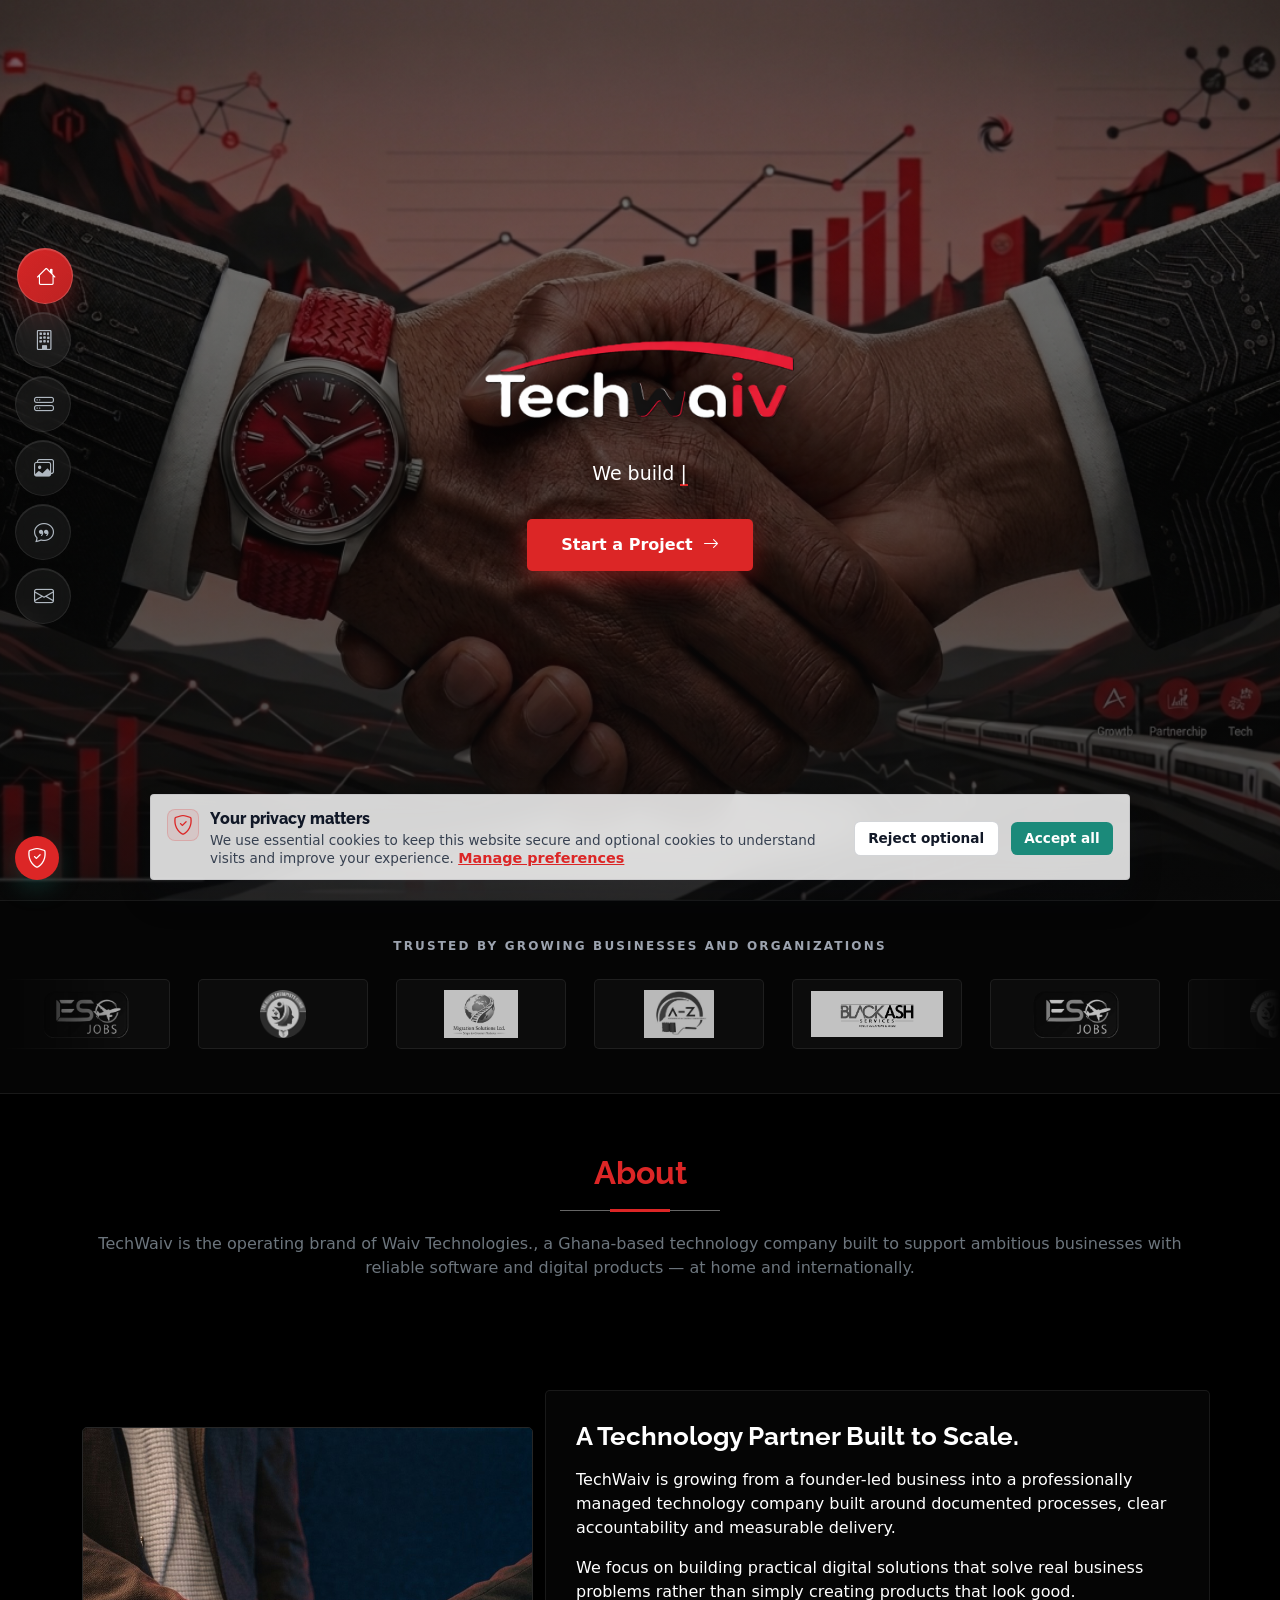
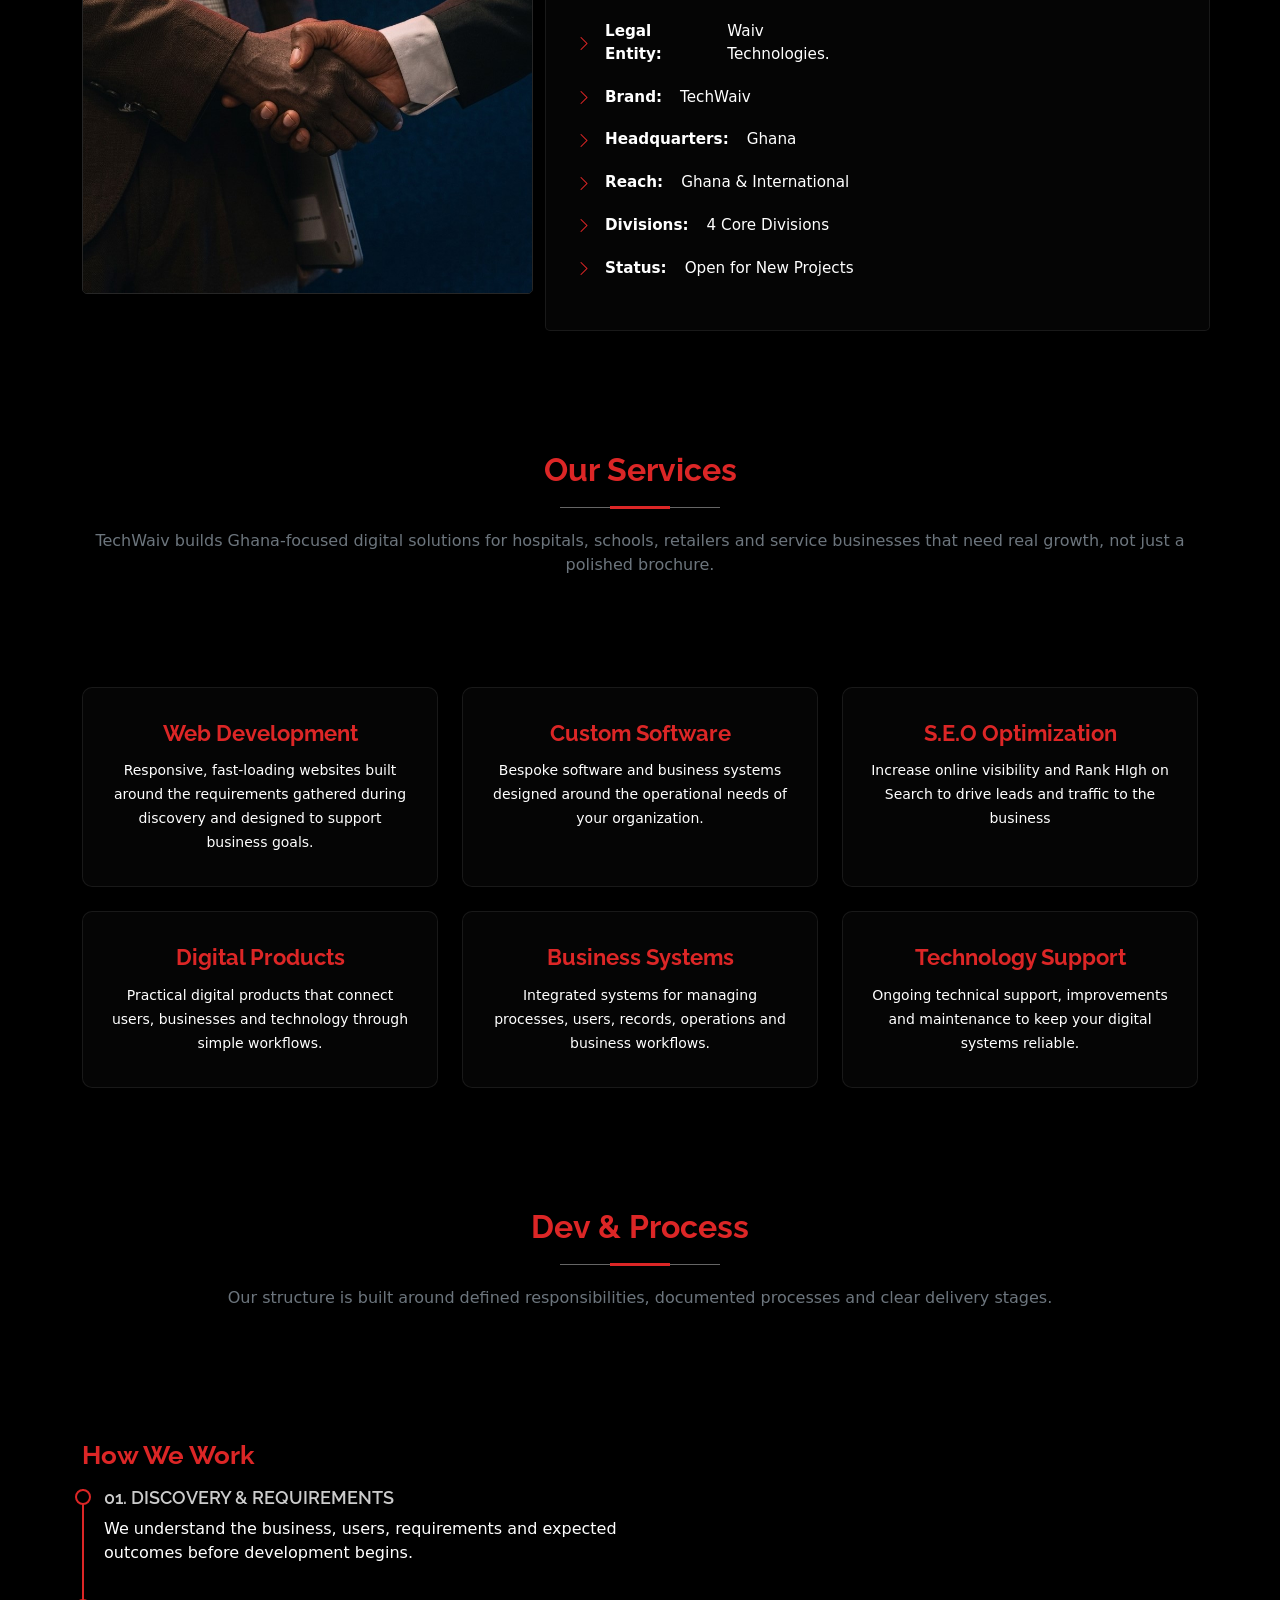
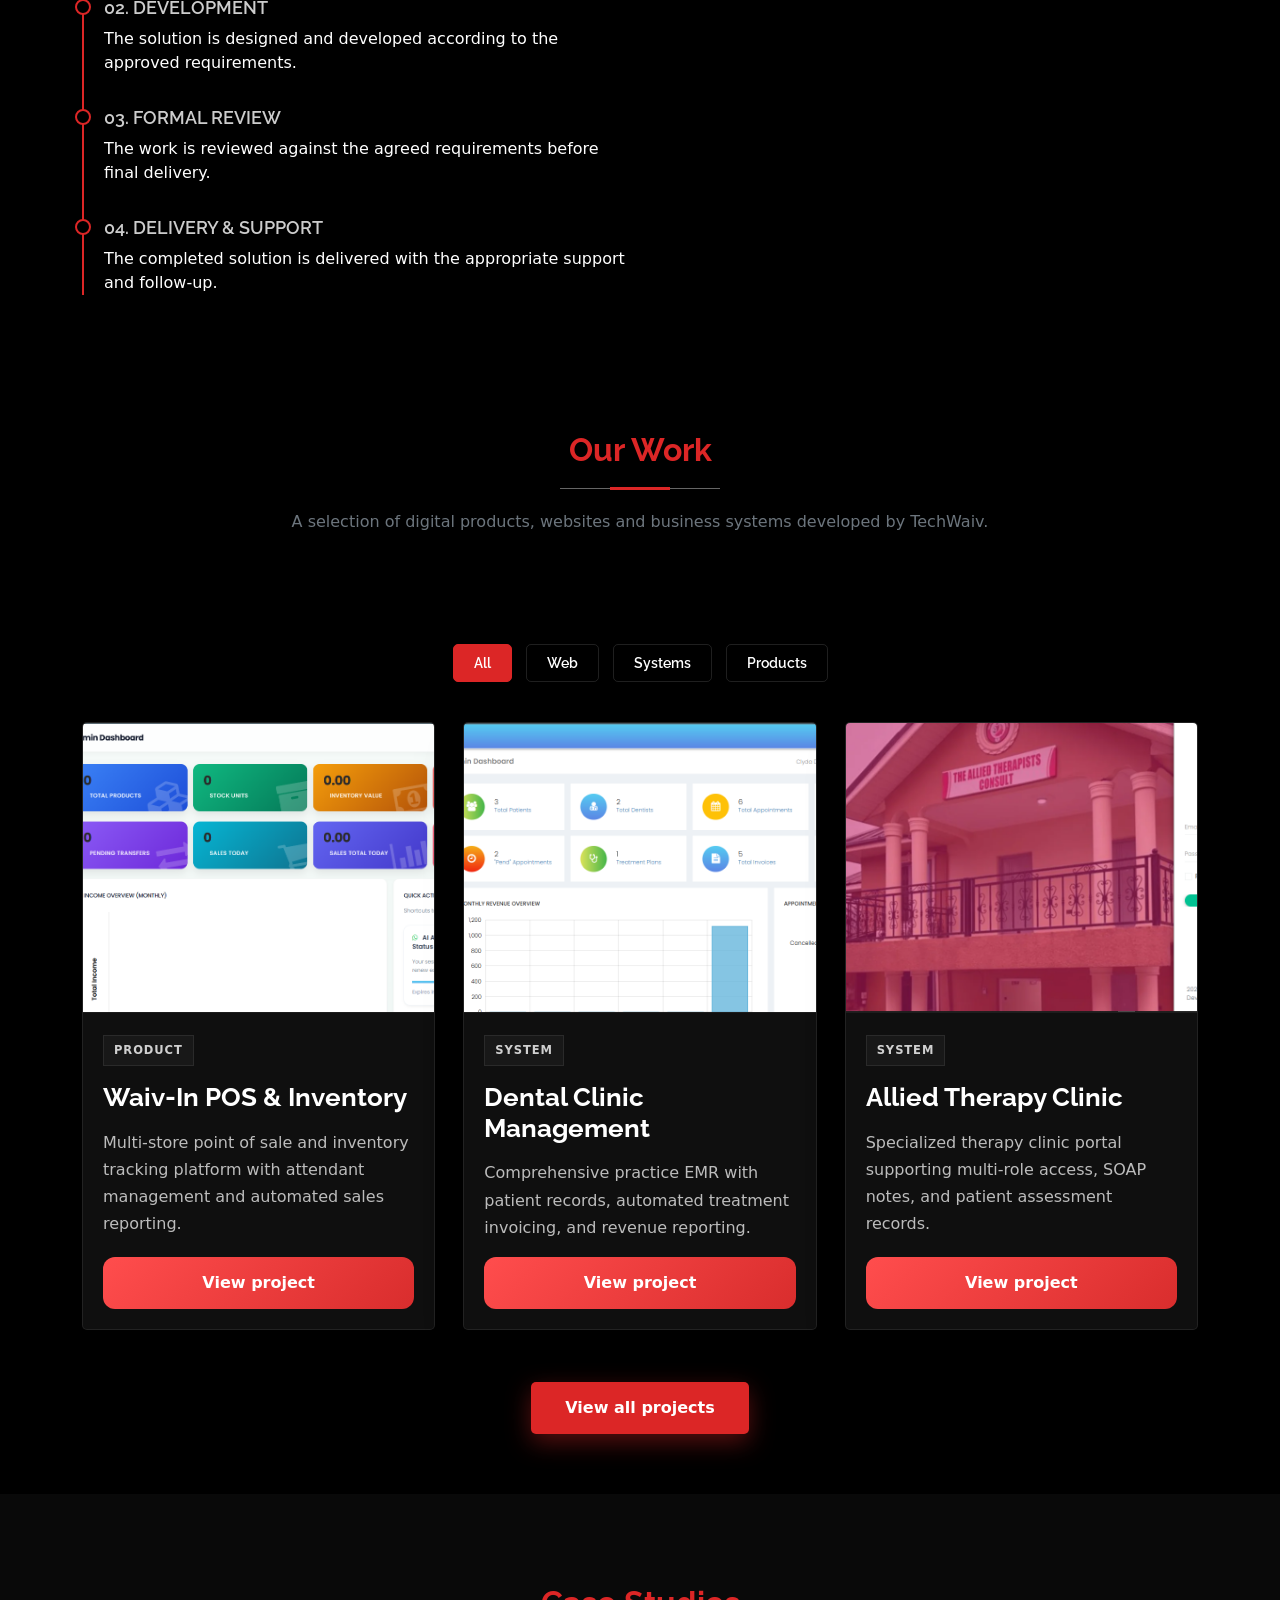
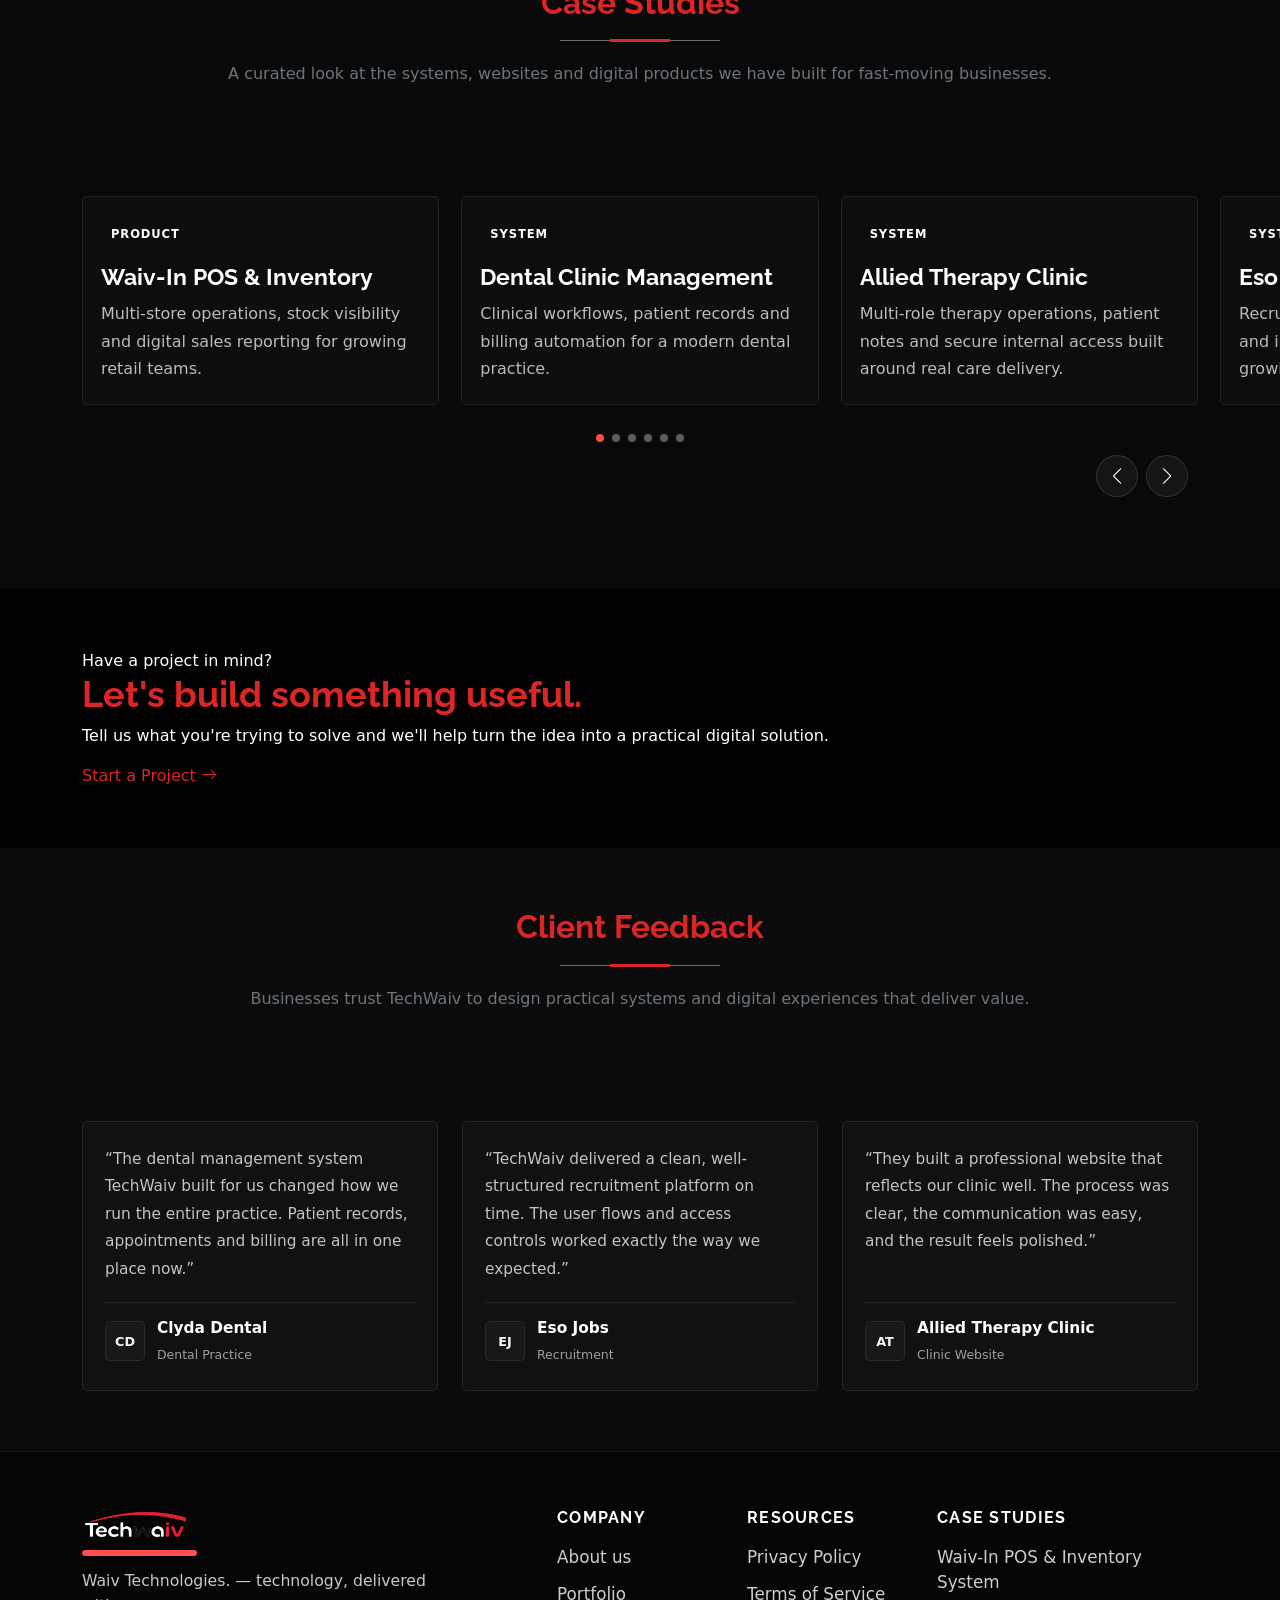
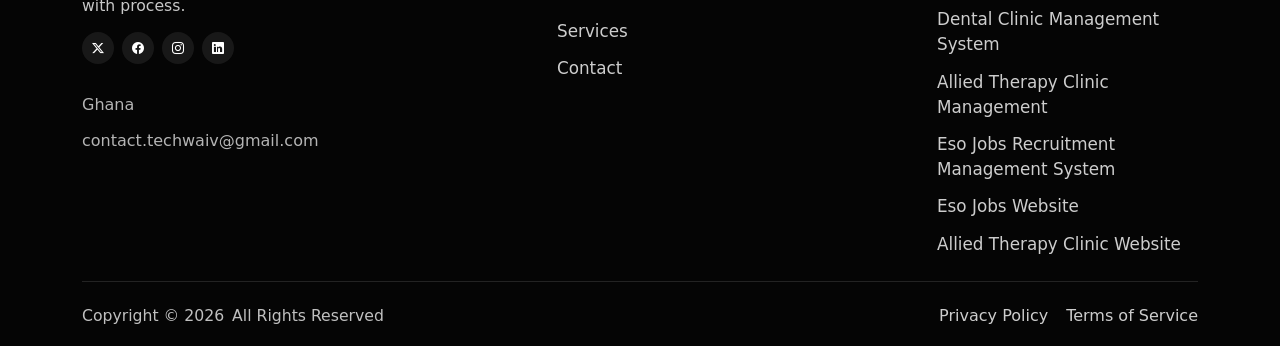
==== index.html @ b87bcde0 "Initial site upload" ====
<!DOCTYPE html>
<html lang="en">

<head>
  <meta charset="utf-8">
  <meta content="width=device-width, initial-scale=1.0" name="viewport">

  <title>TechWaiv | Waiv Technologies.</title>

  <meta
    name="description"
    content="TechWaiv is the operating brand of Waiv Technologies., a Ghana-based technology company delivering websites, custom software, digital products and business systems."
  >

  <meta name="keywords"
    content="TechWaiv, Waiv TechnologiesGhana software company, web development, custom software, UI UX, digital products">

  <!-- Favicons -->
  <link href="assets/img/logo.png" rel="icon" type="image/png">

  <!-- Google Fonts -->
  <link href="https://fonts.googleapis.com" rel="preconnect">
  <link href="https://fonts.gstatic.com" rel="preconnect" crossorigin>

  <link
    href="https://fonts.googleapis.com/css2?family=Raleway:wght@400;500;600;700;800&family=Poppins:wght@300;400;500;600;700&display=swap"
    rel="stylesheet"
  >

  <!-- Vendor CSS Files -->
  <link href="assets/vendor/bootstrap/css/bootstrap.min.css" rel="stylesheet">
  <link href="assets/vendor/bootstrap-icons/bootstrap-icons.css" rel="stylesheet">
  <link href="assets/vendor/aos/aos.css" rel="stylesheet">
  <link href="assets/vendor/glightbox/css/glightbox.min.css" rel="stylesheet">
  <link href="assets/vendor/swiper/swiper-bundle.min.css" rel="stylesheet">

  <!-- Main CSS File -->
  <link href="assets/css/main.css" rel="stylesheet">

  <style>
    .home-testimonials {
      background: #0b0b0b;
    }

    .home-testimonial-card {
      background: #111111;
      border: 1px solid rgba(255, 255, 255, 0.08);
      border-radius: 5px;
      padding: 24px 22px;
      height: 100%;
      display: flex;
      flex-direction: column;
      justify-content: space-between;
    }

    .home-testimonial-card p {
      color: rgba(255, 255, 255, 0.75);
      line-height: 1.8;
      font-size: 0.96rem;
      margin: 0 0 18px;
      flex: 1;
    }

    .home-testimonial-meta {
      display: flex;
      align-items: center;
      gap: 12px;
      padding-top: 14px;
      border-top: 1px solid rgba(255, 255, 255, 0.08);
    }

    .home-avatar {
      width: 40px;
      height: 40px;
      border-radius: 5px;
      background: rgba(255, 255, 255, 0.03);
      border: 1px solid rgba(255, 255, 255, 0.08);
      display: flex;
      align-items: center;
      justify-content: center;
      color: #f5f5f5;
      font-size: 0.8rem;
      font-weight: 700;
      flex-shrink: 0;
    }

    .home-testimonial-meta strong {
      display: block;
      color: #ffffff;
      font-size: 0.96rem;
      margin-bottom: 2px;
    }

    .home-testimonial-meta span {
      color: rgba(255, 255, 255, 0.6);
      font-size: 0.78rem;
    }

    .portfolio-section-cta {
      text-align: center;
      margin-top: 20px;
    }

    .portfolio-showcase {
      display: grid;
      grid-template-columns: repeat(3, minmax(0, 1fr));
      gap: 28px;
      align-items: stretch;
    }

    .portfolio-showcase-card {
      display: flex;
      flex-direction: column;
      overflow: hidden;
      background: rgba(17, 17, 17, 0.92);
      border: 1px solid rgba(255, 255, 255, 0.08);
      border-radius: 5px;
      box-shadow: 0 20px 45px rgba(0, 0, 0, 0.12);
      
      min-height: 100%;
    }

    .portfolio-showcase-card:hover {
      
      border-color: rgba(255, 255, 255, 0.18);
      box-shadow: 0 28px 60px rgba(0, 0, 0, 0.18);
    }

    .portfolio-showcase-card img {
      width: 100%;
      height: 290px;
      object-fit: cover;
      display: block;
      border-bottom: 1px solid rgba(255, 255, 255, 0.06);
    }

    .portfolio-card-body {
      display: flex;
      flex: 1;
      flex-direction: column;
      gap: 16px;
      padding: 22px 20px 20px;
    }

    .portfolio-card-label {
      display: inline-flex;
      align-items: center;
      width: fit-content;
      padding: 6px 10px;
      border-radius: 0px;
      background: rgba(255, 255, 255, 0.04);
      border: 1px solid rgba(255, 255, 255, 0.08);
      color: rgba(255, 255, 255, 0.8);
      font-size: 0.72rem;
      font-weight: 700;
      text-transform: uppercase;
      letter-spacing: 0.08em;
    }

    .portfolio-card-title {
      margin: 0;
      color: #ffffff;
      font-size: clamp(1.55rem, 2vw, 2.2rem);
      font-weight: 700;
      line-height: 1.2;
    }

    .portfolio-card-copy {
      margin: 0;
      color: rgba(255, 255, 255, 0.72);
      line-height: 1.7;
      font-size: 1rem;
    }

    .portfolio-card-action {
      margin-top: auto;
      display: inline-flex;
      align-items: center;
      justify-content: center;
      width: 100%;
      padding: 14px 18px;
      border-radius: 12px;
      background: linear-gradient(135deg, #ff4d4d 0%, #d92d2d 100%);
      color: #ffffff;
      font-weight: 700;
      text-decoration: none;
    
    }

    .portfolio-card-action:hover {
      color: #ffffff;
      text-decoration: none;
      transform: translateY(-1px);
      filter: brightness(1.04);
    }

    .case-studies {
      background: #090909;
      padding-top: 90px;
      padding-bottom: 90px;
    }

    .case-study-slider {
      position: relative;
      overflow: visible;
      padding-bottom: 42px;
    }

    .case-study-slider .swiper-wrapper {
      align-items: stretch;
    }

    .case-study-slider .swiper-slide {
      height: auto;
    }

    .case-study-slider .swipe-hint {
      position: absolute;
      left: 50%;
      top: 4px;
      transform: translateX(-50%);
      z-index: 6;
      display: flex;
      align-items: center;
      gap: 12px;
      opacity: 0;
      pointer-events: none;
      animation: caseSwipeHint 2.8s ease-out 1.2s 1 forwards;
    }

    .case-study-slider .swipe-hint span {
      width: 34px;
      height: 34px;
      display: inline-flex;
      align-items: center;
      justify-content: center;
      border-radius: 50%;
      background: rgba(255,255,255,0.08);
      border: 1px solid rgba(255,255,255,0.12);
      color: #fff;
      font-size: 1rem;
    }

    .case-study-slider .swipe-hint p {
      margin: 0;
      color: rgba(255,255,255,0.72);
      text-transform: uppercase;
      letter-spacing: 0.08em;
      font-size: 0.72rem;
    }

    @keyframes caseSwipeHint {
      0% { opacity: 0; transform: translateX(-50%) translateY(-8px); }
      18% { opacity: 1; }
      35% { transform: translateX(-50%) translateY(0); }
      48% { transform: translateX(-50%) translateX(-12px); }
      60% { transform: translateX(-50%) translateX(12px); }
      72% { transform: translateX(-50%) translateX(-8px); }
      100% { opacity: 0; transform: translateX(-50%) translateY(6px); }
    }

    .case-study-slider .swiper-button-next,
    .case-study-slider .swiper-button-prev {
      width: 42px;
      height: 42px;
      border-radius: 50%;
      background: rgba(255,255,255,0.05);
      border: 1px solid rgba(255,255,255,0.12);
      color: #ffffff;
      top: auto;
      bottom: 2px;
      z-index: 7;
    }

    .case-study-slider .swiper-button-next { right: 10px; }
    .case-study-slider .swiper-button-prev { right: 60px; left: auto; }
    .case-study-slider .swiper-button-next:after,
    .case-study-slider .swiper-button-prev:after {
      font-size: 1rem;
      color: #ffffff;
    }

    .case-study-card {
      display: flex;
      flex-direction: column;
      height: 100%;
      background: rgba(255, 255, 255, 0.02);
      border: 1px solid rgba(255, 255, 255, 0.08);
      border-radius: 5px;
      padding: 22px 18px;
      color: #ffffff;
      text-decoration: none;
      min-height: 100%;
    }

    .case-study-card:hover {
      color: #ffffff34;
      text-decoration: none;
    
      border-color: rgba(255, 255, 255, 0.08);
    }

    .case-study-tag {
      display: inline-block;
      margin-bottom: 12px;
      padding: 7px 10px;
      border-radius: 0px;
      
      
      font-size: 0.72rem;
      font-weight: 700;
      text-transform: uppercase;
      letter-spacing: 0.08em;
    }

    .case-study-card h3 {
      margin: 0 0 10px;
      font-size: clamp(1.4rem, 1.8vw, 2rem);
      line-height: 1.2;
      color: #ffffff;
    }

    .case-study-card p {
      margin: 0;
      color: rgba(255, 255, 255, 0.72);
      line-height: 1.7;
    }

    .case-study-slider .swiper-pagination {
      position: relative;
      margin-top: 28px;
    }

    .case-study-slider .swiper-pagination-bullet {
      background: rgba(255, 255, 255, 0.35);
      opacity: 1;
    }

    .case-study-slider .swiper-pagination-bullet-active {
      background: #ff4d4d;
    }

    @media (max-width: 991px) {
      .portfolio-showcase {
        grid-template-columns: repeat(2, minmax(0, 1fr));
      }
    }

    @media (max-width: 767px) {
      .portfolio-showcase {
        grid-template-columns: 1fr;
      }
    }
  </style>
</head>

<body class="index-page">

  <!-- Accessibility: Skip to main content link -->
  <a href="#main" class="skip-link">Skip to main content</a>

  <!-- Header -->
  <header id="header" class="header d-flex flex-column justify-content-center">

    <i class="header-toggle d-xl-none bi bi-list"></i>

    <nav id="navmenu" class="navmenu">
      <ul>

        <li>
          <a href="index.html" class="active">
            <i class="bi bi-house navicon"></i>
            <span>Home</span>
          </a>
        </li>

        <li>
          <a href="about.html">
            <i class="bi bi-building navicon"></i>
            <span>About Us</span>
          </a>
        </li>

        <li>
          <a href="service-details.html">
            <i class="bi bi-hdd-stack navicon"></i>
            <span>Services</span>
          </a>
        </li>

        <li>
          <a href="portfolio.html">
            <i class="bi bi-images navicon"></i>
            <span>Portfolio</span>
          </a>
        </li>

        <li>
          <a href="testimonials.html">
            <i class="bi bi-chat-quote navicon"></i>
            <span>Testimonials</span>
          </a>
        </li>

        <li>
          <a href="contact.html">
            <i class="bi bi-envelope navicon"></i>
            <span>Contact</span>
          </a>
        </li>

      </ul>
    </nav>

  </header>


  <main class="main">

    <!-- =========================
         HERO SECTION
    ========================== -->
    <section id="hero" class="hero section dark-background">

      <img src="assets/img/techwaiv-hero-showcase.jpg" alt="TechWaiv technology solutions">

      <div class="container" data-aos="zoom-out" data-aos-delay="100">

        <div class="row justify-content-center">

          <div class="col-lg-9 text-center">

            <div class="hero-logo-wrapper text-center w-275">
              <img src="assets/img/logo.png" alt="TechWaiv Logo" class="hero-logo-img mx-auto">
            </div>
      
            <p style="font-size: 19px;">
              We build
              <span
                class="typed"
                data-typed-items="Websites, Custom Software, Digital Products, Business Systems">
                Websites
              </span>
            </p>

            

            <a href="contact.html" class="hero-btn">
              Start a Project
              <i class="bi bi-arrow-right"></i>
            </a>

          </div>

        </div>

      </div>

    </section>

    <!-- =========================
         TRUSTED BY SECTION (Apple Screen Slider)
    ========================== -->
    <section class="trusted-by dark-background">

      <div class="container-fluid px-0">

        <div class="trusted-by-header">
          <p>Trusted by growing businesses and organizations</p>
        </div>

        <div class="trusted-slider" aria-label="Trusted clients and partner brands">

          <div class="trusted-slider-track">
            <!-- Set 1 -->
            <div class="trusted-logo"><img src="assets/img/trusted-clients/esojobs-recruitment-agency.png" alt="Eso Jobs Recruitment Agency"></div>
            <div class="trusted-logo"><img src="assets/img/trusted-clients/allied-therapist-consult.png" alt="Allied Therapist Consult"></div>
            <div class="trusted-logo"><img src="assets/img/trusted-clients/migration-solutions.jpeg" alt="Migration Solutions"></div>
            <div class="trusted-logo"><img src="assets/img/trusted-clients/a-z.waterproof-&-contruction-materials.png" alt="A-Z Waterproof and Construction Materials"></div>
            <div class="trusted-logo"><img src="assets/img/trusted-clients/blackash.png" alt="Blackash Services"></div>

            <!-- Set 2 (Seamless loop) -->
            <div class="trusted-logo"><img src="assets/img/trusted-clients/esojobs-recruitment-agency.png" alt="Eso Jobs Recruitment Agency"></div>
            <div class="trusted-logo"><img src="assets/img/trusted-clients/allied-therapist-consult.png" alt="Allied Therapist Consult"></div>
            <div class="trusted-logo"><img src="assets/img/trusted-clients/migration-solutions.jpeg" alt="Migration Solutions"></div>
            <div class="trusted-logo"><img src="assets/img/trusted-clients/a-z.waterproof-&-contruction-materials.png" alt="A-Z Waterproof and Construction Materials"></div>
            <div class="trusted-logo"><img src="assets/img/trusted-clients/blackash.png" alt="Blackash Services"></div>


            <!-- Set 3 (Widescreen coverage) -->
            <div class="trusted-logo"><img src="assets/img/trusted-clients/esojobs-recruitment-agency.png" alt="Eso Jobs Recruitment Agency"></div>
            <div class="trusted-logo"><img src="assets/img/trusted-clients/allied-therapist-consult.png" alt="Allied Therapist Consult"></div>
            <div class="trusted-logo"><img src="assets/img/trusted-clients/migration-solutions.jpeg" alt="Migration Solutions"></div>
            <div class="trusted-logo"><img src="assets/img/trusted-clients/a-z.waterproof-&-contruction-materials.png" alt="A-Z Waterproof and Construction Materials"></div>
            <div class="trusted-logo"><img src="assets/img/trusted-clients/blackash.png" alt="Blackash Services"></div>
          </div>

        </div>

      </div>

    </section>




    <!-- =========================
         ABOUT
    ========================== -->
    <section id="about" class="about section">

      <div class="container section-title" data-aos="fade-up">

        <h2 class="mini-style">About </h2>

        <p>
          TechWaiv is the operating brand of Waiv Technologies.,
          a Ghana-based technology company built to support ambitious
          businesses with reliable software and digital products —
          at home and internationally.
        </p>

      </div>

      <div class="container">

        <div class="row gy-4 align-items-center">

          <div class="col-lg-5" data-aos="fade-right">

            <img
              src="assets/img/profile-img.jpg"
              class="img-fluid about-image"
              alt="About TechWaiv"
            >

          </div>

          <div class="col-lg-7 content" data-aos="fade-left">

            <h3>A Technology Partner Built to Scale.</h3>

            <p>
              TechWaiv is growing from a founder-led business into a
              professionally managed technology company built around
              documented processes, clear accountability and measurable
              delivery.
            </p>

            <p>
              We focus on building practical digital solutions that
              solve real business problems rather than simply creating
              products that look good.
            </p>

            <div class="row about-details">

              <div class="col-md-6">

                <ul>
                  <li>
                    <i class="bi bi-chevron-right"></i>
                    <strong>Legal Entity:</strong>
                    <span>Waiv Technologies.</span>
                  </li>

                  <li>
                    <i class="bi bi-chevron-right"></i>
                    <strong>Brand:</strong>
                    <span>TechWaiv</span>
                  </li>

                  <li>
                    <i class="bi bi-chevron-right"></i>
                    <strong>Headquarters:</strong>
                    <span>Ghana</span>
                  </li>

                  <li>
                    <i class="bi bi-chevron-right"></i>
                    <strong>Reach:</strong>
                    <span>Ghana &amp; International</span>
                  </li>

                  <li>
                    <i class="bi bi-chevron-right"></i>
                    <strong>Divisions:</strong>
                    <span>4 Core Divisions</span>
                  </li>

                  <li>
                    <i class="bi bi-chevron-right"></i>
                    <strong>Status:</strong>
                    <span>Open for New Projects</span>
                  </li>

                </ul>

              </div>

            </div>

          </div>

        </div>

      </div>

    </section>


    <!-- =========================
         SERVICES
    ========================== -->
    <section id="services" class="services section">

      <div class="container section-title" data-aos="fade-up">

        <h2 class="mini-style">Our Services</h2>

        <p>
          TechWaiv builds Ghana-focused digital solutions for hospitals,
          schools, retailers and service businesses that need real growth,
          not just a polished brochure.
        </p>

      </div>

      <div class="container">

        <div class="row gy-4">

          <!-- Web Development -->
          <div class="col-lg-4 col-md-6" data-aos="fade-up" data-aos-delay="100">

            <div class="service-item item-cyan position-relative">

              <div class="icon">
                <i class="bi bi-globe2"></i>
              </div>

              <a href="#contact" class="stretched-link">
                <h3>Web Development</h3>
              </a>

              <p>
                Responsive, fast-loading websites built around the
                requirements gathered during discovery and designed
                to support business goals.
              </p>

            </div>

          </div>


          <!-- Custom Software -->
          <div class="col-lg-4 col-md-6" data-aos="fade-up" data-aos-delay="200">

            <div class="service-item item-orange position-relative">

              <div class="icon">
                <i class="bi bi-code-slash"></i>
              </div>

              <a href="#contact" class="stretched-link">
                <h3>Custom Software</h3>
              </a>

              <p>
                Bespoke software and business systems designed around
                the operational needs of your organization.
              </p>

            </div>

          </div>


          <!-- UI UX -->
          <div class="col-lg-4 col-md-6" data-aos="fade-up" data-aos-delay="300">

            <div class="service-item item-teal position-relative">

              <div class="icon">
                <i class="bi bi-palette"></i>
              </div>

              <a href="#contact" class="stretched-link">
                <h3>S.E.O Optimization</h3>
              </a>

              <p>
               Increase online visibility and Rank HIgh on Search to drive leads and traffic to the business
              </p>

            </div>

          </div>


          <!-- Digital Products -->
          <div class="col-lg-4 col-md-6" data-aos="fade-up" data-aos-delay="400">

            <div class="service-item item-red position-relative">

              <div class="icon">
                <i class="bi bi-phone"></i>
              </div>

              <a href="#contact" class="stretched-link">
                <h3>Digital Products</h3>
              </a>

              <p>
                Practical digital products that connect users,
                businesses and technology through simple workflows.
              </p>

            </div>

          </div>


          <!-- Business Systems -->
          <div class="col-lg-4 col-md-6" data-aos="fade-up" data-aos-delay="500">

            <div class="service-item item-indigo position-relative">

              <div class="icon">
                <i class="bi bi-diagram-3"></i>
              </div>

              <a href="#contact" class="stretched-link">
                <h3>Business Systems</h3>
              </a>

              <p>
                Integrated systems for managing processes, users,
                records, operations and business workflows.
              </p>

            </div>

          </div>


          <!-- Support -->
          <div class="col-lg-4 col-md-6" data-aos="fade-up" data-aos-delay="600">

            <div class="service-item item-pink position-relative">

              <div class="icon">
                <i class="bi bi-headset"></i>
              </div>

              <a href="#contact" class="stretched-link">
                <h3>Technology Support</h3>
              </a>

              <p>
                Ongoing technical support, improvements and maintenance
                to keep your digital systems reliable.
              </p>

            </div>

          </div>

        </div>

      </div>

    </section>


    <!-- =========================
         TEAM & PROCESS
    ========================== -->
    <section id="resume" class="resume section">

      <div class="container section-title" data-aos="fade-up">

        <h2 class="mini-style">Dev &amp; Process</h2>

        <p>
          Our structure is built around defined responsibilities,
          documented processes and clear delivery stages.
        </p>

      </div>

      <div class="container">

        <div class="row gy-4">

          

          <div class="col-lg-6" data-aos="fade-up" data-aos-delay="100">

            <h3 class="resume-title">How We Work</h3>

            <div class="resume-item">

              <h4>01. Discovery &amp; Requirements</h4>

              <p>
                We understand the business, users, requirements and
                expected outcomes before development begins.
              </p>

            </div>

            <div class="resume-item">

              <h4>02. Development</h4>

              <p>
                The solution is designed and developed according to
                the approved requirements.
              </p>

            </div>

            <div class="resume-item">

              <h4>03. Formal Review</h4>

              <p>
                The work is reviewed against the agreed requirements
                before final delivery.
              </p>

            </div>

            <div class="resume-item">

              <h4>04. Delivery &amp; Support</h4>

              <p>
                The completed solution is delivered with the appropriate
                support and follow-up.
              </p>

            </div>

          </div>

        </div>

      </div>

    </section>


    <!-- =========================
         PORTFOLIO
    ========================== -->
    <section id="portfolio" class="portfolio section">

      <div class="container section-title" data-aos="fade-up">

        <h2 class="mini-style">Our Work</h2>

        <p>
          A selection of digital products, websites and business systems
          developed by TechWaiv.
        </p>

      </div>

      <div class="container">
        <ul class="portfolio-filters isotope-filters" data-aos="fade-up">
          <li data-filter="*" class="filter-active">All</li>
          <li data-filter=".filter-web">Web</li>
          <li data-filter=".filter-system">Systems</li>
          <li data-filter=".filter-product">Products</li>
        </ul>

        <div class="portfolio-showcase" data-aos="fade-up">

          <article class="portfolio-showcase-card filter-product" data-filter=".filter-product">
            <img src="assets/img/projects/waiv-in/dashboard.png" alt="Waiv-In POS & Inventory System">
            <div class="portfolio-card-body">
              <span class="portfolio-card-label">Product</span>
              <h3 class="portfolio-card-title">Waiv-In POS &amp; Inventory</h3>
              <p class="portfolio-card-copy">Multi-store point of sale and inventory tracking platform with attendant management and automated sales reporting.</p>
              <a class="portfolio-card-action" href="waiv-in.html">View project</a>
            </div>
          </article>

          <article class="portfolio-showcase-card filter-system" data-filter=".filter-system">
            <img src="assets/img/projects/dental-ms/dashboard.PNG" alt="Dental Clinic Management System">
            <div class="portfolio-card-body">
              <span class="portfolio-card-label">System</span>
              <h3 class="portfolio-card-title">Dental Clinic Management</h3>
              <p class="portfolio-card-copy">Comprehensive practice EMR with patient records, automated treatment invoicing, and revenue reporting.</p>
              <a class="portfolio-card-action" href="dental-management.html">View project</a>
            </div>
          </article>

          <article class="portfolio-showcase-card filter-system" data-filter=".filter-system">
            <img src="assets/img/projects/therapy-center/login.png" alt="Allied Therapy Clinic Portal">
            <div class="portfolio-card-body">
              <span class="portfolio-card-label">System</span>
              <h3 class="portfolio-card-title">Allied Therapy Clinic</h3>
              <p class="portfolio-card-copy">Specialized therapy clinic portal supporting multi-role access, SOAP notes, and patient assessment records.</p>
              <a class="portfolio-card-action" href="allied-therapy-management.html">View project</a>
            </div>
          </article>

         

        </div>

        <div class="portfolio-section-cta" data-aos="fade-up" data-aos-delay="100">
          <a href="portfolio.html" class="hero-btn">View all projects</a>
        </div>
      </div>

    </section>


    <!-- =========================
         CASE STUDIES
    ========================== -->
    <section id="case-studies" class="case-studies section">

      <div class="container section-title" data-aos="fade-up">
        <h2 class="mini-style">Case Studies</h2>
        <p>
          A curated look at the systems, websites and digital products we have built for fast-moving businesses.
        </p>
      </div>

      <div class="container" data-aos="fade-up">
        <div class="swiper case-study-slider init-swiper">
          <div class="swipe-hint" aria-hidden="true">
            <span><i class="bi bi-arrow-left"></i></span>
            <p>Swipe</p>
            <span><i class="bi bi-arrow-right"></i></span>
          </div>
          <script type="application/json" class="swiper-config">
            {
              "loop": true,
              "speed": 600,
              "autoplay": {
                "delay": 5000
              },
              "spaceBetween": 22,
              "slidesPerView": 1,
              "navigation": {
                "nextEl": ".swiper-button-next",
                "prevEl": ".swiper-button-prev"
              },
              "pagination": {
                "el": ".swiper-pagination",
                "type": "bullets",
                "clickable": true
              },
              "breakpoints": {
                "767": {
                  "slidesPerView": 2
                },
                "991": {
                  "slidesPerView": 3
                }
              }
            }
          </script>

          <div class="swiper-wrapper">
            <div class="swiper-slide">
              <a class="case-study-card" href="waiv-in.html">
                <span class="case-study-tag">Product</span>
                <h3>Waiv-In POS &amp; Inventory</h3>
                <p>Multi-store operations, stock visibility and digital sales reporting for growing retail teams.</p>
              </a>
            </div>

            <div class="swiper-slide">
              <a class="case-study-card" href="dental-management.html">
                <span class="case-study-tag">System</span>
                <h3>Dental Clinic Management</h3>
                <p>Clinical workflows, patient records and billing automation for a modern dental practice.</p>
              </a>
            </div>

            <div class="swiper-slide">
              <a class="case-study-card" href="allied-therapy-management.html">
                <span class="case-study-tag">System</span>
                <h3>Allied Therapy Clinic</h3>
                <p>Multi-role therapy operations, patient notes and secure internal access built around real care delivery.</p>
              </a>
            </div>

            <div class="swiper-slide">
              <a class="case-study-card" href="esojobs-management.html">
                <span class="case-study-tag">System</span>
                <h3>Eso Jobs Management</h3>
                <p>Recruitment operations, candidate flow and internal management for a growing hiring team.</p>
              </a>
            </div>

            <div class="swiper-slide">
              <a class="case-study-card" href="esojobs-website.html">
                <span class="case-study-tag">Website</span>
                <h3>Eso Jobs Website</h3>
                <p>Brand-first recruitment marketing and conversion-focused digital presence for the business.</p>
              </a>
            </div>

            <div class="swiper-slide">
              <a class="case-study-card" href="allied-therapy-website.html">
                <span class="case-study-tag">Website</span>
                <h3>Allied Therapy Website</h3>
                <p>Clean clinic positioning, trust-building content and a customer-friendly digital experience.</p>
              </a>
            </div>
          </div>

          <div class="swiper-button-prev" aria-label="Previous case study"></div>
          <div class="swiper-button-next" aria-label="Next case study"></div>
          <div class="swiper-pagination"></div>
        </div>
      </div>

    </section>

    <!-- =========================
         CTA
    ========================== -->
    <section class="cta section">

      <div class="container">

        <div class="cta-box" data-aos="fade-up">

          <div>

            <span class="cta-label">Have a project in mind?</span>

            <h2>Let's build something useful.</h2>

            <p>
              Tell us what you're trying to solve and we'll help
              turn the idea into a practical digital solution.
            </p>

          </div>

          <a href="#contact" class="cta-button">
            Start a Project
            <i class="bi bi-arrow-right"></i>
          </a>

        </div>

      </div>

    </section>


    <!-- =========================
         TESTIMONIALS
    ========================== -->
    <section id="testimonials" class="home-testimonials section">

      <div class="container section-title" data-aos="fade-up">
        <h2 class="mini-style">Client Feedback</h2>
        <p>
          Businesses trust TechWaiv to design practical systems and digital experiences that deliver value.
        </p>
      </div>

      <div class="container" data-aos="fade-up">
        <div class="row gy-4">

          <div class="col-lg-4">
            <div class="home-testimonial-card">
              <p>“The dental management system TechWaiv built for us changed how we run the entire practice. Patient records, appointments and billing are all in one place now.”</p>
              <div class="home-testimonial-meta">
                <div class="home-avatar">CD</div>
                <div>
                  <strong>Clyda Dental</strong>
                  <span>Dental Practice</span>
                </div>
              </div>
            </div>
          </div>

          <div class="col-lg-4">
            <div class="home-testimonial-card">
              <p>“TechWaiv delivered a clean, well-structured recruitment platform on time. The user flows and access controls worked exactly the way we expected.”</p>
              <div class="home-testimonial-meta">
                <div class="home-avatar">EJ</div>
                <div>
                  <strong>Eso Jobs</strong>
                  <span>Recruitment</span>
                </div>
              </div>
            </div>
          </div>

          <div class="col-lg-4">
            <div class="home-testimonial-card">
              <p>“They built a professional website that reflects our clinic well. The process was clear, the communication was easy, and the result feels polished.”</p>
              <div class="home-testimonial-meta">
                <div class="home-avatar">AT</div>
                <div>
                  <strong>Allied Therapy Clinic</strong>
                  <span>Clinic Website</span>
                </div>
              </div>
            </div>
          </div>

        </div>
      </div>

    </section>

  </main>


  <!-- =========================
       FOOTER
  ========================== -->
  <footer id="footer" class="footer position-relative">
    <div class="container">
      <div class="footer-top">
        <div class="row gy-4">
          <div class="col-lg-5 col-md-6">
            <div class="footer-brand">
              <a href="index.html" class="logo-link" aria-label="TechWaiv home">
                <img src="assets/img/logo.png" alt="TechWaiv Logo" class="footer-logo-img">
              </a>
              <p>Waiv Technologies. — technology, delivered with process.</p>
            <div class="social-links">
              <a href="#" aria-label="TechWaiv on X"><i class="bi bi-twitter-x"></i></a>
              <a href="#" aria-label="TechWaiv on Facebook"><i class="bi bi-facebook"></i></a>
              <a href="#" aria-label="TechWaiv on Instagram"><i class="bi bi-instagram"></i></a>
              <a href="#" aria-label="TechWaiv on LinkedIn"><i class="bi bi-linkedin"></i></a>
            </div>
              <div class="footer-contact">
                <p>Ghana</p>
                <p>contact.techwaiv@gmail.com</p>
              </div>
            </div>
          </div>

          <div class="col-lg-2 col-md-6">
            <h4>Company</h4>
            <ul class="footer-links">
              <li><a href="about.html">About us</a></li>
              <li><a href="portfolio.html">Portfolio</a></li>
              <li><a href="service-details.html">Services</a></li>
              <li><a href="contact.html">Contact</a></li>
            </ul>
          </div>

          <div class="col-lg-2 col-md-6">
            <h4>Resources</h4>
            <ul class="footer-links">
              <li><a href="privacy-policy.html">Privacy Policy</a></li>
              <li><a href="privacy-policy.html">Terms of Service</a></li>
            </ul>
          </div>

          <div class="col-lg-3 col-md-6">
            <h4>Case Studies</h4>
            <ul class="footer-links">
              <li><a href="waiv-in.html">Waiv-In POS &amp; Inventory System</a></li>
              <li><a href="dental-management.html">Dental Clinic Management System</a></li>
              <li><a href="allied-therapy-management.html">Allied Therapy Clinic Management</a></li>
              <li><a href="esojobs-management.html">Eso Jobs Recruitment Management System</a></li>
              <li><a href="esojobs-website.html">Eso Jobs Website</a></li>
              <li><a href="allied-therapy-website.html">Allied Therapy Clinic Website</a></li>
            </ul>
          </div>

        </div>
      </div>

      <div class="footer-bottom">
        <div class="copyright">
          <span>Copyright &copy; <span id="copyright-year"></span></span>
          <span>All Rights Reserved</span>
        </div>

        <ul class="legal-links">
          <li><a href="privacy-policy.html">Privacy Policy</a></li>
          <li><a href="privacy-policy.html">Terms of Service</a></li>
        </ul>
      </div>
    </div>
  </footer>


  <!-- Scroll Top -->
  <a
    href="#"
    id="scroll-top"
    aria-label="Scroll to top"
    title="Scroll to top"
    class="scroll-top d-flex align-items-center justify-content-center">
    <i class="bi bi-arrow-up-short"></i>
  </a>


  <!-- Preloader -->
  <div id="preloader"></div>


  <!-- Vendor JS Files -->
  <script src="assets/vendor/bootstrap/js/bootstrap.bundle.min.js"></script>
  <script src="assets/vendor/php-email-form/validate.js"></script>
  <script src="assets/vendor/aos/aos.js"></script>
  <script src="assets/vendor/typed.js/typed.umd.js"></script>
  <script src="assets/vendor/purecounter/purecounter_vanilla.js"></script>
  <script src="assets/vendor/waypoints/noframework.waypoints.js"></script>
  <script src="assets/vendor/glightbox/js/glightbox.min.js"></script>
  <script src="assets/vendor/imagesloaded/imagesloaded.pkgd.min.js"></script>
  <script src="assets/vendor/isotope-layout/isotope.pkgd.min.js"></script>
  <script src="assets/vendor/swiper/swiper-bundle.min.js"></script>

  <!-- Main JS -->
  <script src="assets/js/main.js"></script>
  <script>
    document.getElementById('copyright-year').textContent = new Date().getFullYear();

    const portfolioFilterButtons = document.querySelectorAll('.portfolio-filters li');
    const portfolioCards = document.querySelectorAll('.portfolio-showcase-card');

    portfolioFilterButtons.forEach(function(button) {
      button.addEventListener('click', function() {
        const filter = this.getAttribute('data-filter');

        portfolioFilterButtons.forEach(function(item) {
          item.classList.toggle('filter-active', item === button);
        });

        portfolioCards.forEach(function(card) {
          const cardFilter = card.getAttribute('data-filter');
          const shouldShow = filter === '*' || cardFilter === filter;
          card.style.display = shouldShow ? 'flex' : 'none';
        });
      });
    });
  </script>

</body>

</html>
---- assets/css/main.css ----
/**
* Template Name: MyResume
* Template URL: https://bootstrapmade.com/free-html-bootstrap-template-my-resume/
* Updated: Jun 29 2024 with Bootstrap v5.3.3
* Author: BootstrapMade.com
* License: https://bootstrapmade.com/license/
*/

/*--------------------------------------------------------------
# Font & Color Variables
# Help: https://bootstrapmade.com/color-system/
--------------------------------------------------------------*/
/* Fonts */
:root {
  --default-font: "Roboto",  system-ui, -apple-system, "Segoe UI", Roboto, "Helvetica Neue", Arial, "Noto Sans", "Liberation Sans", sans-serif, "Apple Color Emoji", "Segoe UI Emoji", "Segoe UI Symbol", "Noto Color Emoji";
  --heading-font: "Raleway",  sans-serif;
  --nav-font: "Poppins",  sans-serif;
}

/* Global Colors - Red, Black & White System */
:root { 
  /* Primary Brand Colors */
  --primary-red: #DC2626;       /* Primary brand red - WCAG AAA compliant on white */
  --primary-black: #000000;     /* Primary black - dominant background */
  --primary-white: #FFFFFF;     /* Primary white - contrast text/backgrounds */
  
  /* Neutral Grays (0-100 scale) */
  --gray-50: #F9FAFB;
  --gray-100: #F3F4F6;
  --gray-200: #E5E7EB;
  --gray-300: #D1D5DB;
  --gray-400: #9CA3AF;
  --gray-500: #6B7280;
  --gray-600: #4B5563;
  --gray-700: #374151;
  --gray-800: #1F2937;
  --gray-900: #111827;
  
  /* Status Colors */
  --success-color: #059652;
  --error-color: #DC2626;
  --warning-color: #F59E0B;
  --info-color: #0891B2;
  
  /* Legacy Variables (mapped to new system) */
  --background-color: #000000;        /* BLACK as dominant background */
  --default-color: #FFFFFF;           /* WHITE text */
  --heading-color: #DC2626;           /* RED headings */
  --accent-color: #DC2626;            /* RED accent */
  --surface-color: #374151;           /* Dark gray for cards */
  --contrast-color: #FFFFFF;          /* White text */
}

/* Nav Menu Colors - The following color variables are used specifically for the navigation menu. They are separate from the global colors to allow for more customization options */
:root {
  --nav-color: #B0B8C1;  /* The default color of the main navmenu links */
  --nav-hover-color: #DC2626; /* Applied to main navmenu links when they are hovered over or active */
  --nav-mobile-background-color: #111827; /* Used as the background color for mobile navigation menu */
  --nav-dropdown-background-color: #1F2937; /* Used as the background color for dropdown items that appear when hovering over primary navigation items */
  --nav-dropdown-color: #FFFFFF; /* Used for navigation links of the dropdown items in the navigation menu. */
  --nav-dropdown-hover-color: #DC2626; /* Similar to --nav-hover-color, this color is applied to dropdown navigation links when they are hovered over. */
}

/* Color Presets - These classes override global colors when applied to any section or element, providing reuse of the same color scheme. */

.light-background {
  --background-color: #F3F4F6;   /* Light gray instead of white */
  --default-color: #1F2937;      /* Dark text */
  --surface-color: #FFFFFF;      /* White cards */
}

.dark-background {
  --background-color: #111827;   /* Darker black */
  --default-color: #FFFFFF;      /* White text */
  --heading-color: #DC2626;      /* Red headings */
  --surface-color: #1F2937;      /* Dark gray cards */
  --contrast-color: #FFFFFF;     /* White text */
}

/*--------------------------------------------------------------
# Design System: Typography Scale
# Modular scale ratio: 1.2x
# Base: 16px (1rem)
--------------------------------------------------------------*/
:root {
  /* Font Sizes */
  --fs-xs: 0.75rem;      /* 12px */
  --fs-sm: 0.875rem;     /* 14px */
  --fs-base: 1rem;       /* 16px */
  --fs-lg: 1.125rem;     /* 18px */
  --fs-xl: 1.25rem;      /* 20px */
  --fs-2xl: 1.5rem;      /* 24px */
  --fs-3xl: 1.875rem;    /* 30px */
  --fs-4xl: 2.25rem;     /* 36px */
  --fs-5xl: 2.813rem;    /* 45px */
  
  /* Line Heights */
  --lh-tight: 1.2;
  --lh-normal: 1.5;
  --lh-relaxed: 1.75;
  --lh-loose: 2;
  
  /* Font Weights */
  --fw-normal: 400;
  --fw-medium: 500;
  --fw-semibold: 600;
  --fw-bold: 700;
  --fw-extrabold: 800;
}

h1 {
  font-size: var(--fs-5xl);
  line-height: var(--lh-tight);
  font-weight: var(--fw-extrabold);
}

h2 {
  font-size: var(--fs-4xl);
  line-height: var(--lh-tight);
  font-weight: var(--fw-bold);
}

h3 {
  font-size: var(--fs-3xl);
  line-height: var(--lh-tight);
  font-weight: var(--fw-bold);
}

h4 {
  font-size: var(--fs-2xl);
  line-height: var(--lh-tight);
  font-weight: var(--fw-bold);
}

h5 {
  font-size: var(--fs-xl);
  line-height: var(--lh-normal);
  font-weight: var(--fw-semibold);
}

h6 {
  font-size: var(--fs-lg);
  line-height: var(--lh-normal);
  font-weight: var(--fw-semibold);
}

body {
  font-size: var(--fs-base);
  line-height: var(--lh-normal);
}

.text-sm {
  font-size: var(--fs-sm);
}

.text-xs {
  font-size: var(--fs-xs);
}

.text-lg {
  font-size: var(--fs-lg);
}

.text-xl {
  font-size: var(--fs-xl);
}

/*--------------------------------------------------------------
# Design System: Spacing Scale
# Base unit: 4px (0.25rem)
# Scale: 4, 8, 12, 16, 24, 32, 48, 64, 80, 96
--------------------------------------------------------------*/
:root {
  --sp-1: 0.25rem;   /* 4px */
  --sp-2: 0.5rem;    /* 8px */
  --sp-3: 0.75rem;   /* 12px */
  --sp-4: 1rem;      /* 16px */
  --sp-6: 1.5rem;    /* 24px */
  --sp-8: 2rem;      /* 32px */
  --sp-12: 3rem;     /* 48px */
  --sp-16: 4rem;     /* 64px */
  --sp-20: 5rem;     /* 80px */
  --sp-24: 6rem;     /* 96px */
}

/*--------------------------------------------------------------
# Design System: Shadows & Elevation
--------------------------------------------------------------*/
:root {
  --shadow-xs: 0 1px 2px 0 rgba(0, 0, 0, 0.05);
  --shadow-sm: 0 1px 3px 0 rgba(0, 0, 0, 0.1), 0 1px 2px 0 rgba(0, 0, 0, 0.06);
  --shadow-base: 0 4px 6px -1px rgba(0, 0, 0, 0.1), 0 2px 4px -1px rgba(0, 0, 0, 0.06);
  --shadow-md: 0 10px 15px -3px rgba(0, 0, 0, 0.1), 0 4px 6px -2px rgba(0, 0, 0, 0.05);
  --shadow-lg: 0 20px 25px -5px rgba(0, 0, 0, 0.1), 0 10px 10px -5px rgba(0, 0, 0, 0.04);
  --shadow-xl: 0 25px 50px -12px rgba(0, 0, 0, 0.25);
}

/*--------------------------------------------------------------
# Design System: Border Radius
--------------------------------------------------------------*/
:root {
  --radius-sm: 0.25rem;   /* 4px */
  --radius-base: 0.3125rem;  /* 5px */
  --radius-md: 0.5rem;   /* 8px */
  --radius-lg: 0.625rem;      /* 10px */
  --radius-full: 999px;
}

/* Smooth scroll */
:root {
  scroll-behavior: smooth;
}

/*--------------------------------------------------------------
# Accessibility: Skip Links
--------------------------------------------------------------*/
.skip-link {
  position: absolute;
  top: -40px;
  left: 0;
  background: var(--primary-red);
  color: var(--primary-white);
  padding: 8px 16px;
  text-decoration: none;
  z-index: 100;
  border-radius: 0 0 4px 0;
  font-weight: 600;
}

.skip-link:focus {
  top: 0;
}

/*--------------------------------------------------------------
# General Styling & Shared Classes
--------------------------------------------------------------*/
body {
  color: var(--default-color);
  background-color: var(--background-color);
  font-family: var(--default-font);
}

a {
  color: var(--accent-color);
  text-decoration: none;
  transition: 0.3s;
}

a:hover {
  color: color-mix(in srgb, var(--accent-color), transparent 25%);
  text-decoration: none;
}

/* Accessibility: Focus Indicators (Critical) */
a:focus-visible,
button:focus-visible,
input:focus-visible,
textarea:focus-visible,
select:focus-visible {
  outline: 3px solid var(--primary-red);
  outline-offset: 2px;
  border-radius: 4px;
}

/* Remove default outline for mouse users, keep for keyboard */
a:focus:not(:focus-visible),
button:focus:not(:focus-visible),
input:focus:not(:focus-visible) {
  outline: none;
}

h1,
h2,
h3,
h4,
h5,
h6 {
  color: var(--heading-color);
  font-family: var(--heading-font);
}

/* PHP Email Form Messages
------------------------------*/
.php-email-form .error-message {
  display: none;
  background: var(--error-color);
  color: #ffffff;
  text-align: left;
  padding: 15px;
  margin-bottom: 24px;
  font-weight: 600;
  border-radius: 4px;
  border-left: 4px solid #991B1B;
}

.php-email-form .sent-message {
  display: none;
  color: #ffffff;
  background: var(--success-color);
  text-align: center;
  padding: 15px;
  margin-bottom: 24px;
  font-weight: 600;
  border-radius: 4px;
  border-left: 4px solid #065F46;
}

.php-email-form .loading {
  display: none;
  background: var(--surface-color);
  text-align: center;
  padding: 15px;
  margin-bottom: 24px;
}

.php-email-form .loading:before {
  content: "";
  display: inline-block;
  border-radius: 50%;
  width: 24px;
  height: 24px;
  margin: 0 10px -6px 0;
  border: 3px solid var(--accent-color);
  border-top-color: var(--surface-color);
  animation: php-email-form-loading 1s linear infinite;
}

@keyframes php-email-form-loading {
  0% {
    transform: rotate(0deg);
  }

  100% {
    transform: rotate(360deg);
  }
}

/*--------------------------------------------------------------
# Global Header
--------------------------------------------------------------*/
.header {
  color: var(--primary-white);
  position: fixed;
  top: 0;
  left: 0;
  bottom: 0;

  width: 60px;
  padding: 0 15px;

  transition: all ease-in-out 0.3s;

  /* IMPORTANT */
  z-index: 10000;

  overflow: visible;

  background: transparent !important;
  backdrop-filter: none !important;
  border: none !important;
  box-shadow: none !important;
}

.header::before,
.header::after {
  display: none;
}

.header-toggle {
  position: fixed;
  top: 18px;
  left: 18px;
  z-index: 20000;
  display: none;
  align-items: center;
  justify-content: center;
  width: 46px;
  height: 46px;
  border-radius: 12px;
  background: rgba(220, 38, 38, 0.96);
  color: var(--primary-white);
  font-size: 1.5rem;
  line-height: 1;
  box-shadow: 0 10px 18px rgba(0, 0, 0, 0.22);
  cursor: pointer;
  transition: all 0.3s ease;
}

.header-toggle:hover,
.header-toggle:focus-visible {
  background: rgba(220, 38, 38, 1);
  transform: translateY(-1px);
}

@media (max-width: 1199px) {
  .header {
    background: rgba(15, 23, 42, 0.44);
    backdrop-filter: blur(18px) saturate(140%);
    -webkit-backdrop-filter: blur(18px) saturate(140%);
    border-right: 1px solid rgba(255, 255, 255, 0.18);
    border-radius: 0 20px 20px 0;
    width: 300px;
    left: -100%;
    box-shadow: 0 25px 45px rgba(0, 0, 0, 0.28);
    z-index: 10000;
  }

  .header-toggle {
    display: flex;
  }

  .navmenu {
    padding-top: 72px;
  }

  .navmenu ul {
    width: 100%;
    padding: 10px 14px 16px;
  }

  .navmenu a,
  .navmenu a:focus {
    width: 100%;
    background: rgba(255, 255, 255, 0.08);
    border: 1px solid rgba(255, 255, 255, 0.12);
    backdrop-filter: blur(10px);
    -webkit-backdrop-filter: blur(10px);
    box-shadow: inset 0 1px 0 rgba(255, 255, 255, 0.08);
  }
}

.header.header-show {
  left: 0;
}

/*--------------------------------------------------------------
# Navigation Menu
--------------------------------------------------------------*/
.navmenu {
  padding: 0;
  position: relative;
  z-index: 10001;
}

.navmenu ul {
  list-style: none;
  padding: 0 0 20px 0;
  margin: 0;
  width: 165px;
}

.navmenu a,
.navmenu a:focus {
  color: #B0B8C1;
  font-family: var(--nav-font);

  display: flex;
  align-items: center;

  padding: 10px 18px;
  margin-bottom: 8px;

  font-size: 15px;
  border-radius: 50px;

  background: rgba(255, 255, 255, 0.06);
  border: 1px solid rgba(255, 255, 255, 0.08);
  backdrop-filter: blur(10px);
  -webkit-backdrop-filter: blur(10px);
  box-shadow: inset 0 1px 0 rgba(255, 255, 255, 0.10);

  height: 56px;
  width: 90%;

  overflow: hidden;
  transition: 0.3s ease;

  position: relative;

  /* Make each nav item sit above page content */
  z-index: 10002;
}

.navmenu a:hover,
.navmenu .active,
.navmenu .active:focus,
.navmenu li:hover > a {
  color: var(--contrast-color);
  background: linear-gradient(135deg, rgba(220, 38, 38, 0.96), rgba(220, 38, 38, 0.85));
  border-color: rgba(255, 255, 255, 0.18);
  box-shadow: 0 12px 25px rgba(220, 38, 38, 0.28), inset 0 1px 0 rgba(255, 255, 255, 0.15);
  transform: translateX(2px);
}

.navmenu a:hover,
.navmenu li:hover > a {
  max-width: 100%;
  color: var(--contrast-color);
}

.navmenu a:hover span,
.navmenu li:hover > a span {
  display: block;
}

.navmenu a i,
.navmenu a:focus i {
  font-size: 20px;
}

.navmenu a span,
.navmenu a:focus span {
  padding: 0 5px 0 7px;
}

@media (min-width: 992px) {
  .navmenu a,
  .navmenu a:focus {
    max-width: 56px;
  }

  .navmenu a span,
  .navmenu a:focus span {
    display: none;
  }
}

/*--------------------------------------------------------------
# Global Footer
--------------------------------------------------------------*/
.footer {
  position: relative;
  background: #050505;
  color: var(--primary-white);
  font-size: 14px;
  padding: 56px 0 18px;
  border-top: 1px solid rgba(255, 255, 255, 0.08);
}

.footer .container {
  position: relative;
  z-index: 1;
}

.footer .footer-top {
  padding-bottom: 24px;
  border-bottom: 1px solid rgba(255, 255, 255, 0.12);
}

.footer-brand {
  padding-right: 24px;
}

.footer .footer-brand .logo-link {
  display: inline-flex;
  align-items: center;
  margin-bottom: 24px;
  color: var(--primary-white);
  text-decoration: none;
  font-size: 3rem;
  font-weight: 800;
  line-height: 1;
  letter-spacing: -0.06em;
  position: relative;
}

.footer .footer-brand .logo-link::after {
  content: "";
  position: absolute;
  left: 0;
  right: 0;
  bottom: -12px;
  height: 6px;
  border-radius: 999px;
  background: linear-gradient(90deg, #ff4d4d 0%, #ff4d4d 100%);
}

.footer .footer-brand .logo-link:hover {
  color: var(--primary-white);
  text-decoration: none;
}

.footer .footer-brand p {
  margin: 0;
  color: rgba(255, 255, 255, 0.78);
  line-height: 1.6;
  font-size: 0.98rem;
  max-width: 360px;
}

.footer .footer-contact {
  margin-top: 28px;
  display: flex;
  flex-direction: column;
  gap: 10px;
}

.footer .footer-contact p {
  margin: 0;
  color: rgba(255, 255, 255, 0.7);
  display: flex;
  align-items: center;
  gap: 10px;
  font-size: 1rem;
}

.footer .footer-contact p i {
  color: #ff5e5e;
  font-size: 1.1rem;
}

.footer h4 {
  margin: 0 0 18px;
  font-size: 1rem;
  font-weight: 700;
  color: var(--primary-white);
  letter-spacing: 0.08em;
  text-transform: uppercase;
}

.footer .footer-links {
  list-style: none;
  padding: 0;
  margin: 0;
  display: flex;
  flex-direction: column;
  gap: 12px;
}

.footer .footer-links a {
  color: rgba(255, 255, 255, 0.8);
  text-decoration: none;
  transition: color 0.3s ease;
  font-size: 1.05rem;
}

.footer .footer-links a:hover {
  color: var(--primary-white);
  text-decoration: none;
}

.footer .footer-bottom {
  display: flex;
  justify-content: space-between;
  align-items: center;
  gap: 18px;
  flex-wrap: wrap;
  padding-top: 22px;
}

.footer .copyright {
  display: flex;
  align-items: center;
  flex-wrap: wrap;
  gap: 8px;
  padding-top: 0;
  border-top: none;
  color: rgba(255, 255, 255, 0.75);
  font-size: 0.98rem;
}

.footer .sitename {
  color: var(--primary-white);
}

.footer .legal-links {
  list-style: none;
  padding: 0;
  margin: 0;
  display: flex;
  align-items: center;
  flex-wrap: wrap;
  gap: 18px;
}

.footer .legal-links a {
  color: rgba(255, 255, 255, 0.8);
  text-decoration: none;
  font-size: 1rem;
}

.footer .legal-links a:hover {
  color: var(--primary-white);
  text-decoration: none;
}

.footer .social-links {
  display: flex;
  align-items: center;
  justify-content: flex-start;
  flex-wrap: wrap;
  gap: 12px;
  margin: 0;
}

.footer .social-links a {
  font-size: 14px;
  display: flex;
  align-items: center;
  justify-content: center;
  background: rgba(255, 255, 255, 0.08);
  color: var(--primary-white);
  line-height: 1;
  border-radius: 50%;
  width: 34px;
  height: 34px;
  transition: all 0.3s ease;
}

.footer .footer-brand .social-links {
  margin-top: 14px;
  margin-bottom: 0;
  gap: 8px;
}

.footer .footer-brand .social-links a {
  width: 32px;
  height: 32px;
  font-size: 12px;
}

.footer .social-links a:hover {
  background: var(--primary-red);
  color: var(--primary-white);
  text-decoration: none;
  transform: translateY(-1px);
}

.footer .credits {
  font-size: 13px;
  padding-top: 5px;
}

@media (max-width: 991px) {
  .footer {
    padding-top: 48px;
  }

  .footer .footer-top .row {
    row-gap: 20px;
  }

  .footer-brand {
    padding-right: 0;
  }

  .footer h4 {
    margin-bottom: 12px;
  }

  .footer .footer-links {
    gap: 8px;
  }

  .footer .footer-links a {
    font-size: 0.95rem;
  }

  .footer .social-links {
    gap: 10px;
  }
}

@media (max-width: 767px) {
  .footer {
    padding-top: 48px;
  }

  .footer .footer-brand .logo-link {
    font-size: 2.4rem;
    margin-bottom: 14px;
  }

  .footer .footer-top .row {
    row-gap: 16px;
  }

  .footer .footer-links {
    gap: 7px;
  }

  .footer .social-links a {
    width: 40px;
    height: 40px;
  }

  .footer .footer-bottom {
    flex-direction: column;
    align-items: flex-start;
  }

  .footer .legal-links {
    gap: 8px 12px;
  }
}

/*--------------------------------------------------------------
# Preloader
--------------------------------------------------------------*/
#preloader {
  position: fixed;
  inset: 0;
  z-index: 999999;
  overflow: hidden;
  background: var(--background-color);
  transition: all 0.6s ease-out;
}

#preloader:before {
  content: "";
  position: fixed;
  top: calc(50% - 30px);
  left: calc(50% - 30px);
  border: 6px solid #ffffff;
  border-color: var(--accent-color) transparent var(--accent-color) transparent;
  border-radius: 50%;
  width: 60px;
  height: 60px;
  animation: animate-preloader 1.5s linear infinite;
}

@keyframes animate-preloader {
  0% {
    transform: rotate(0deg);
  }

  100% {
    transform: rotate(360deg);
  }
}

/*--------------------------------------------------------------
# Scroll Top Button
--------------------------------------------------------------*/
.scroll-top {
  position: fixed;
  visibility: hidden;
  opacity: 0;
  right: 15px;
  bottom: -15px;
  z-index: 99999;
  background-color: var(--primary-red);
  width: 44px;
  height: 44px;
  border-radius: 50px;
  transition: all 0.4s;
}

.scroll-top i {
  font-size: 24px;
  color: var(--primary-white);
  line-height: 0;
}

.scroll-top:hover {
  background-color: #B91C1C;
  color: var(--primary-white);
}

.scroll-top.active {
  visibility: visible;
  opacity: 1;
  bottom: 15px;
}

.cookie-preferences-toggle {
  position: fixed;
  left: 15px;
  bottom: 20px;
  z-index: 99998;
  background-color: var(--primary-red);
  width: 44px;
  height: 44px;
  border-radius: 50px;
  border: 0;
  display: flex;
  align-items: center;
  justify-content: center;
  box-shadow: 0 8px 24px rgba(27, 138, 122, 0.28);
  transition: all 0.4s;
  cursor: pointer;
}

.cookie-preferences-toggle i {
  font-size: 20px;
  color: var(--primary-white);
  line-height: 0;
}

.cookie-preferences-toggle:hover,
.cookie-preferences-toggle:focus-visible {
  background-color: var(--background-color);
  transform: translateY(-2px);
}

/*--------------------------------------------------------------
# Disable aos animation delay on mobile devices
--------------------------------------------------------------*/
@media screen and (max-width: 768px) {
  [data-aos-delay] {
    transition-delay: 0 !important;
  }
}

/*--------------------------------------------------------------
# Global Page Titles & Breadcrumbs
--------------------------------------------------------------*/
.page-title {
  background-color: #111827;
  color: var(--primary-white);
  padding: 20px 0;
  position: relative;
}

.page-title h1 {
  font-size: 28px;
  font-weight: 700;
  margin: 0;
  color: var(--primary-white);
}

.page-title .breadcrumbs ol {
  display: flex;
  flex-wrap: wrap;
  list-style: none;
  padding: 0 0 10px 0;
  margin: 0;
  font-size: 14px;
  font-weight: 400;
}

.page-title .breadcrumbs ol li+li {
  padding-left: 10px;
}

.page-title .breadcrumbs ol li+li::before {
  content: "/";
  display: inline-block;
  padding-right: 10px;
  color: rgba(255, 255, 255, 0.5);
}

/*--------------------------------------------------------------
# Global Sections
--------------------------------------------------------------*/
section,
.section {
  color: var(--default-color);
  background-color: var(--background-color);
  padding: 60px 0;
  overflow: clip;
}

/*--------------------------------------------------------------
# Global Section Titles
--------------------------------------------------------------*/
.section-title {
  text-align: center;
  padding-bottom: 60px;
  position: relative;
}

.section-title h2 {
  font-size: 32px;
  font-weight: 700;
  margin-bottom: 20px;
  padding-bottom: 20px;
  position: relative;
}

.section-title h2:before {
  content: "";
  position: absolute;
  display: block;
  width: 160px;
  height: 1px;
  background: color-mix(in srgb, var(--default-color), transparent 60%);
  left: 0;
  right: 0;
  bottom: 1px;
  margin: auto;
}

.section-title h2::after {
  content: "";
  position: absolute;
  display: block;
  width: 60px;
  height: 3px;
  background: var(--accent-color);
  left: 0;
  right: 0;
  bottom: 0;
  margin: auto;
}

.section-title p {
  margin-bottom: 0;
}

/*--------------------------------------------------------------
# Hero Section
--------------------------------------------------------------*/
.hero {
  width: 100%;
  min-height: 100vh;
  position: relative;
  padding: 80px 0;
  display: flex;
  align-items: center;
  justify-content: center;
  background-color: var(--primary-black);
}

.hero > img,
.hero > video.hero-video {
  position: absolute;
  inset: 0;
  display: block;
  width: 100%;
  height: 100%;
  object-fit: cover;
  z-index: 1;
}

.hero:before {
  content: "";
  background: linear-gradient(180deg, rgba(0, 0, 0, 0.5) 0%, rgba(10, 10, 10, 0.75) 100%);
  position: absolute;
  inset: 0;
  z-index: 2;
}

.hero .container {
  position: relative;
  z-index: 3;
}

.hero h2 {
  margin: 0;
  font-size: 64px;
  font-weight: 800;
  color: var(--primary-white);
  letter-spacing: -0.5px;
}

/*--------------------------------------------------------------
# Hero Logo
--------------------------------------------------------------*/
.hero-logo-wrapper {
  display: flex !important;
  justify-content: center !important;
  align-items: center !important;
  width: 100% !important;
  max-width: 500px !important;
  height: auto !important;
  margin: 0 auto 14px auto !important;
  padding: 0 !important;
  overflow: visible !important;
}

.hero-logo-img {
  display: block !important;
  width: 410px !important;
  max-width: 100% !important;
  height: auto !important;
  max-height: 110px !important;
  object-fit: contain !important;
  object-position: center !important;
  margin: 0 auto !important;
  padding: 0 !important;
  filter: drop-shadow(0 4px 16px rgba(0, 0, 0, 0.7));
}

.footer-logo-img {
  max-height: 36px;
  max-width: 170px;
  width: auto;
  height: auto;
  object-fit: contain;
  margin-right: 8px;
}

.text-red {
  color: var(--primary-red) !important;
}


.hero p {
  display: block !important;
  margin: 20px 0 0 0 !important;
  clear: both !important;
  font-size: 26px;
  font-weight: 500;
  color: var(--primary-white);
}

.hero p span {
  letter-spacing: 1px;
  border-bottom: 2px solid var(--accent-color);
}

.hero .social-links {
  margin-top: 28px;
}

.hero .social-links a {
  font-size: 20px;
  display: inline-flex;
  align-items: center;
  justify-content: center;
  width: 42px;
  height: 42px;
  border-radius: 50%;
  background: rgba(255, 255, 255, 0.08);
  border: 1px solid rgba(255, 255, 255, 0.15);
  color: var(--primary-white);
  line-height: 1;
  margin: 0 8px;
  transition: all 0.3s ease;
}

.hero .social-links a:hover {
  color: var(--primary-white);
  background: var(--accent-color);
  border-color: var(--accent-color);
  box-shadow: 0 6px 18px rgba(220, 38, 38, 0.4);
}

.hero-btn {
  display: inline-flex;
  align-items: center;
  gap: 10px;
  margin-top: 32px;
  padding: 14px 34px;
  background: var(--primary-red);
  color: var(--primary-white);
  font-weight: 600;
  font-size: 1rem;
  border-radius: 5px;
  text-decoration: none;
  box-shadow: 0 8px 24px rgba(220, 38, 38, 0.4);
  transition: all 0.3s ease;
}

.hero-btn:hover {
  background: #B91C1C;
  color: var(--primary-white);
  box-shadow: 0 12px 28px rgba(220, 38, 38, 0.6);
  text-decoration: none;
}

/*--------------------------------------------------------------
# Trusted By Section - Apple Design Screen Slider
--------------------------------------------------------------*/
.trusted-by {
  background: #050505 !important;
  border-top: 1px solid rgba(255, 255, 255, 0.08);
  border-bottom: 1px solid rgba(255, 255, 255, 0.08);
  padding: 36px 0 44px 0;
  overflow: hidden;
}

.trusted-by-header {
  text-align: center;
  margin-bottom: 24px;
}

.trusted-by-header p {
  margin: 0;
  font-size: 0.75rem;
  font-weight: 700;
  letter-spacing: 0.18em;
  text-transform: uppercase;
  color: var(--gray-400);
}

.trusted-slider {
  width: 100%;
  overflow: hidden;
  position: relative;
  -webkit-mask-image: linear-gradient(to right, transparent 0%, black 10%, black 90%, transparent 100%);
  mask-image: linear-gradient(to right, transparent 0%, black 10%, black 90%, transparent 100%);
}

.trusted-slider-track {
  display: flex;
  align-items: center;
  gap: 28px;
  width: max-content;
  animation: trusted-marquee 30s linear infinite;
}

.trusted-slider:hover .trusted-slider-track {
  animation-play-state: paused;
}

@keyframes trusted-marquee {
  0% {
    transform: translate3d(0, 0, 0);
  }
  100% {
    transform: translate3d(-33.333%, 0, 0);
  }
}

.trusted-logo {
  flex: 0 0 220px;
  height: 80px;
  padding: 14px 28px;
  border-radius: 5px;
  background: rgba(255, 255, 255, 0.03);
  border: 1px solid rgba(255, 255, 255, 0.08);
  display: flex;
  align-items: center;
  justify-content: center;
  transition: all 0.3s ease;
  -webkit-backdrop-filter: blur(8px);
  backdrop-filter: blur(8px);
}

.trusted-logo:hover {
  background: rgba(255, 255, 255, 0.08);
  border-color: rgba(220, 38, 38, 0.4);
  box-shadow: 0 8px 24px rgba(0, 0, 0, 0.5), 0 0 15px rgba(220, 38, 38, 0.2);
}

.trusted-logo img {
  max-width: 100%;
  max-height: 48px;
  object-fit: contain;
  filter: grayscale(100%) opacity(0.75);
  transition: all 0.3s ease;
}

.trusted-logo:hover img {
  filter: grayscale(0%) opacity(1);
}

@media (max-width: 768px) {

  .hero-logo-wrapper {
    width: 100% !important;
    max-width: 400px !important;
    height: auto !important;
    margin: 0 auto 12px auto !important;
  }

  .hero-logo-img {
    width: 400px !important;
    max-width: 100% !important;
    max-height: 80px !important;
    height: auto !important;
  }

  .hero h2 {
    font-size: 38px;
  }

  .hero p {
    font-size: 20px;
    line-height: 1.45;
    margin-top: 10px !important;
  }

  .hero .social-links {
    margin-top: 20px;
  }

  .hero .social-links a {
    width: 38px;
    height: 38px;
    font-size: 18px;
    margin: 0 6px;
  }

  .hero-btn {
    margin-top: 22px;
    width: 70%;
    justify-content: center;
  }
}

  .trusted-logo {
    flex: 0 0 170px;
    height: 70px;
    padding: 10px 18px;
  }


/*--------------------------------------------------------------
# About Section
--------------------------------------------------------------*/
.about .content h2 {
  font-weight: 700;
  font-size: 24px;
}

.about .content ul {
  list-style: none;
  padding: 0;
}

.about .content ul li {
  margin-bottom: 20px;
  display: flex;
  align-items: center;
}

.about .content ul strong {
  margin-right: 10px;
}

.about .content ul i {
  font-size: 16px;
  margin-right: 5px;
  color: var(--accent-color);
  line-height: 0;
}

/*--------------------------------------------------------------
# Stats Section
--------------------------------------------------------------*/
.stats i {
  background-color: var(--accent-color);
  color: var(--contrast-color);
  width: 54px;
  height: 54px;
  font-size: 24px;
  border-radius: 50px;
  display: inline-flex;
  align-items: center;
  justify-content: center;
  position: relative;
  z-index: 1;
}

.stats .stats-item {
  margin-top: 10px;
  width: 100%;
  position: relative;
  text-align: center;
  z-index: 0;
}

.stats .stats-item span {
  font-size: 36px;
  display: block;
  font-weight: 700;
  color: color-mix(in srgb, var(--default-color), transparent 20%);
}

.stats .stats-item p {
  padding: 0;
  margin: 0;
  color: color-mix(in srgb, var(--default-color), transparent 50%);
  font-size: 16px;
}

/*--------------------------------------------------------------
# Skills Section
--------------------------------------------------------------*/
.skills .progress {
  height: 60px;
  display: block;
  background: none;
  border-radius: 0;
}

.skills .progress .skill {
  color: var(--default-color);
  padding: 0;
  margin: 0 0 6px 0;
  text-transform: uppercase;
  display: block;
  font-weight: 600;
  font-family: var(--heading-font);
}

.skills .progress .skill .val {
  float: right;
  font-style: normal;
}

.skills .progress-bar-wrap {
  background: color-mix(in srgb, var(--default-color), transparent 90%);
  height: 10px;
}

.skills .progress-bar {
  width: 1px;
  height: 10px;
  transition: 0.9s;
  background-color: var(--accent-color);
}

/*--------------------------------------------------------------
# Resume Section
--------------------------------------------------------------*/
.resume .resume-title {
  color: var(--heading-color);
  font-size: 26px;
  font-weight: 700;
  margin-top: 20px;
  margin-bottom: 20px;
}

.resume .resume-item {
  padding: 0 0 20px 20px;
  margin-top: -2px;
  border-left: 2px solid var(--accent-color);
  position: relative;
}

.resume .resume-item h4 {
  line-height: 18px;
  font-size: 18px;
  font-weight: 600;
  text-transform: uppercase;
  color: color-mix(in srgb, var(--default-color), transparent 20%);
  margin-bottom: 10px;
}

.resume .resume-item h5 {
  font-size: 16px;
  padding: 5px 15px;
  display: inline-block;
  font-weight: 600;
  margin-bottom: 10px;
}

.resume .resume-item ul {
  padding-left: 20px;
}

.resume .resume-item ul li {
  padding-bottom: 10px;
}

.resume .resume-item:last-child {
  padding-bottom: 0;
}

.resume .resume-item::before {
  content: "";
  position: absolute;
  width: 16px;
  height: 16px;
  border-radius: 50px;
  left: -9px;
  top: 0;
  background: var(--background-color);
  border: 2px solid var(--accent-color);
}

/*--------------------------------------------------------------
# Portfolio Section
--------------------------------------------------------------*/
.portfolio .portfolio-filters {
  padding: 0;
  margin: 0 auto 40px auto;
  list-style: none;
  text-align: center;
  display: flex;
  flex-wrap: wrap;
  justify-content: center;
  gap: 14px;
}

.portfolio .portfolio-filters li {
  cursor: pointer;
  display: inline-block;
  padding: 11px 20px;
  margin: 0;
  font-size: 14px;
  font-weight: 600;
  line-height: 1;
  border-radius: 5px;
  border: 1px solid rgba(255, 255, 255, 0.12);
  background: transparent;
  color: var(--default-color);
  transition: none;
  font-family: var(--heading-font);
}

.portfolio .portfolio-filters li:hover,
.portfolio .portfolio-filters li.filter-active {
  color: var(--primary-white);
  background: var(--accent-color);
  border-color: var(--accent-color);
}

.portfolio .portfolio-item {
  position: relative;
  overflow: hidden;
  border-radius: 5px;
  border: 1px solid rgba(255, 255, 255, 0.08);
  background: rgba(255, 255, 255, 0.02);
  margin-bottom: 30px;
}

.portfolio .isotope-container {
  row-gap: 32px;
  column-gap: 28px;
}

.portfolio .portfolio-item img {
  display: block;
  width: 100%;
  border-radius: 5px 5px 0 0;
}

.portfolio .portfolio-item .portfolio-info {
  position: static;
  opacity: 1;
  z-index: 1;
  background: transparent;
  padding: 20px 20px 22px;
}

.portfolio .portfolio-item .portfolio-info h4 {
  font-size: 18px;
  font-weight: 600;
  margin: 0 0 8px;
  padding-right: 0;
}

.portfolio .portfolio-item .portfolio-info p {
  color: color-mix(in srgb, var(--default-color), transparent 30%);
  font-size: 14px;
  margin-bottom: 0;
  padding-right: 0;
}

.portfolio .portfolio-item .portfolio-info .preview-link,
.portfolio .portfolio-item .portfolio-info .details-link {
  display: none;
}

.portfolio .portfolio-item:hover .portfolio-info {
  opacity: 1;
  bottom: auto;
}

.col-lg-8[data-aos="fade-up"] .portfolio-description {
    width: 100%;
    padding: 10px 25px 30px 0;
}

.col-lg-8[data-aos="fade-up"] .portfolio-description > h2 {
    margin: 0 0 20px;

    color: #1a1a1a;

    font-family: "Poppins", sans-serif;
    font-size: 36px;
    font-weight: 700;

    line-height: 1.25;
}

.col-lg-8[data-aos="fade-up"] .portfolio-description > p {
    margin: 0 0 30px;

    color: #555;

    font-family: "Roboto", sans-serif;
    font-size: 16px;

    line-height: 1.8;
}


.col-lg-8[data-aos="fade-up"] .portfolio-description .content {
    width: 100%;

    margin: 30px 0;
    padding: 30px;

    background: #f7f9fc;

    border-left: 4px solid #0d6efd;

    border-radius: 0 12px 12px 0;

    box-shadow: 0 5px 20px rgba(0, 0, 0, 0.05);
}

.col-lg-8[data-aos="fade-up"] .portfolio-description .content h5 {
    margin: 0 0 10px;

    color: #0d6efd;

    font-family: "Poppins", sans-serif;
    font-size: 13px;
    font-weight: 700;

    letter-spacing: 1.5px;
}

.col-lg-8[data-aos="fade-up"] .portfolio-description .content h3 {
    margin: 0 0 18px;

    color: #1a1a1a;

    font-family: "Poppins", sans-serif;
    font-size: 24px;
    font-weight: 600;

    line-height: 1.4;
}

.col-lg-8[data-aos="fade-up"] .portfolio-description .content p {
    margin: 0 0 16px;

    color: #555;

    font-family: "Roboto", sans-serif;
    font-size: 15px;

    line-height: 1.8;
}

.col-lg-8[data-aos="fade-up"] .portfolio-description .content p:last-child {
    margin-bottom: 0;
}



/* ==========================================================================
   Team Section
   ========================================================================== */

#team.section-grid {
  padding: 60px 0;
  background-color: #f8f9fa;
}

/* ---- Section Title ---- */

.section-title {
  text-align: center;
  margin-bottom: 50px;
}

.section-title span {
  display: inline-block;
  font-size: 14px;
  font-weight: 600;
  letter-spacing: 2px;
  text-transform: uppercase;
  color: var(--accent-color);
  margin-bottom: 8px;
}

.section-title .mini-title {
  font-size: 32px;
  font-weight: 700;
  color: #1a1a1a;
  margin: 8px 0;
}

.section-title p {
  font-size: 16px;
  color: #6c757d;
}

/* ---- Team Grid Layout ---- */

.team-grid {
  display: grid;
  grid-template-columns: repeat(3, 1fr);
  gap: 30px;
}

/* ---- Team Card ---- */

.team-card {
  background: var(--surface-color);
  border-radius: 5px;
  overflow: hidden;
  box-shadow: 0 4px 15px rgba(0, 0, 0, 0.3);
  transition: box-shadow 0.3s ease, border-color 0.3s ease;
}

.team-card:hover {
  box-shadow: 0 12px 25px rgba(0, 0, 0, 0.5);
  
}

/* ---- Team Image ---- */

.team-img {
  width: 100%;
  aspect-ratio: 1 / 1;
  overflow: hidden;
}

.team-img img {
  width: 100%;
  height: 100%;
  object-fit: cover;
  display: block;
  transition: opacity 0.3s ease;
}

.team-card:hover .team-img img {
  opacity: 0.9;
}

/* ---- Team Info ---- */

.team-info {
  padding: 20px 22px 26px;
  text-align: center;
}

.team-info h3 {
  font-size: 19px;
  font-weight: 600;
  color: #1a1a1a;
  margin: 0 0 4px;
}

.team-role {
  display: block;
  font-size: 13px;
  font-weight: 600;
  color: var(--accent-color);
  text-transform: uppercase;
  letter-spacing: 0.5px;
  margin-bottom: 10px;
}

.team-info p {
  font-size: 14.5px;
  line-height: 1.6;
  color: #6c757d;
  margin: 0;
}

/* ---- Fade-in Animation ---- */

.team-card.left,
.team-card.right {
  opacity: 0;
  transition: opacity 0.6s ease, transform 0.6s ease;
}

.team-card.left {
  transform: translateX(-40px);
}

.team-card.right {
  transform: translateX(40px);
}

.team-card.left.show,
.team-card.right.show {
  opacity: 1;
  transform: translateX(0);
}

/* 
   Responsive
  */

@media (max-width: 992px) {
  .team-grid {
    grid-template-columns: repeat(2, 1fr);
  }
}

@media (max-width: 640px) {
  .team-grid {
    grid-template-columns: 1fr;
  }
}

/* Services Section */
.services .service-item {
  background: rgba(255, 255, 255, 0.02);
  border: 1px solid rgba(255, 255, 255, 0.08);
  box-shadow: none;
  height: 100%;
  padding: 32px 24px;
  text-align: center;
  transition: none;
  border-radius: 5px;
}

.services .service-item .icon {
  display: none !important;
}

.services .service-item .icon i {
  display: none !important;
}

.services .service-item .icon svg {
  display: none !important;
}

.services .service-item .icon svg path {
  display: none !important;
}

.services .service-item h3 {
  font-weight: 700;
  margin: 0 0 12px 0;
  font-size: 22px;
}

.services .service-item p {
  line-height: 24px;
  font-size: 14px;
  margin-bottom: 0;
}

.services .service-item.item-cyan i {
  color: inherit;
}

.services .service-item.item-orange i {
  color: inherit;
}

.services .service-item.item-teal i {
  color: inherit;
}

.services .service-item.item-red i {
  color: inherit;
}

.services .service-item.item-indigo i {
  color: inherit;
}

.services .service-item.item-pink i {
  color: inherit;
}

/*--------------------------------------------------------------
# Testimonials Section
--------------------------------------------------------------*/
.testimonials .testimonials-carousel,
.testimonials .testimonials-slider {
  overflow: hidden;
}

.testimonials .testimonial-item .testimonial-content {
  border-left: 3px solid var(--accent-color);
  padding-left: 30px;
}

.testimonials .testimonial-item .testimonial-img {
  border-radius: 50%;
  border: 4px solid var(--background-color);
  margin: 0 auto;
}

.testimonials .testimonial-item h3 {
  font-size: 20px;
  font-weight: bold;
  margin: 10px 0 5px 0;
}

.testimonials .testimonial-item h4 {
  font-size: 14px;
  color: color-mix(in srgb, var(--default-color), transparent 40%);
  margin: 0 0 10px 0;
}

.testimonials .testimonial-item .stars i {
  color: #ffc107;
  margin: 0 1px;
}

.testimonials .testimonial-item .quote-icon-left,
.testimonials .testimonial-item .quote-icon-right {
  color: color-mix(in srgb, var(--accent-color), transparent 50%);
  font-size: 26px;
  line-height: 0;
}

.testimonials .testimonial-item .quote-icon-left {
  display: inline-block;
  left: -5px;
  position: relative;
}

.testimonials .testimonial-item .quote-icon-right {
  display: inline-block;
  right: -5px;
  position: relative;
  top: 10px;
  transform: scale(-1, -1);
}

.testimonials .testimonial-item p {
  font-style: italic;
}

.testimonials .swiper-wrapper {
  height: auto;
}

.testimonials .swiper-pagination {
  margin-top: 30px;
  position: relative;
}

.testimonials .swiper-pagination .swiper-pagination-bullet {
  width: 12px;
  height: 12px;
  background-color: color-mix(in srgb, var(--default-color), transparent 85%);
  opacity: 1;
}

.testimonials .swiper-pagination .swiper-pagination-bullet-active {
  background-color: var(--accent-color);
}

/*--------------------------------------------------------------
# Contact Section
--------------------------------------------------------------*/
.contact .info-item+.info-item {
  margin-top: 40px;
}

.contact .info-item i {
  color: var(--accent-color);
  background: color-mix(in srgb, var(--accent-color), transparent 92%);
  font-size: 20px;
  width: 44px;
  height: 44px;
  display: flex;
  justify-content: center;
  align-items: center;
  border-radius: 50px;
  transition: all 0.3s ease-in-out;
  margin-right: 15px;
}

.contact .info-item h3 {
  padding: 0;
  font-size: 18px;
  font-weight: 700;
  margin-bottom: 5px;
}

.contact .info-item p {
  padding: 0;
  margin-bottom: 0;
  font-size: 14px;
}

.contact .info-item:hover i {
  background: var(--accent-color);
  color: var(--contrast-color);
}

.contact .php-email-form {
  height: 100%;
}

.contact .php-email-form input[type=text],
.contact .php-email-form input[type=email],
.contact .php-email-form textarea {
  font-size: 14px;
  padding: 10px 15px;
  box-shadow: none;
  border-radius: 4px;
  color: var(--primary-white);
  background-color: #374151;
  border: 1px solid #4B5563;
}

.contact .php-email-form input[type=text]:focus,
.contact .php-email-form input[type=email]:focus,
.contact .php-email-form textarea:focus {
  border-color: var(--primary-red);
  outline: 2px solid var(--primary-red);
  outline-offset: 0;
}

.contact .php-email-form input[type=text]::placeholder,
.contact .php-email-form input[type=email]::placeholder,
.contact .php-email-form textarea::placeholder {
  color: #9CA3AF;
}

.contact .php-email-form button[type=submit] {
  color: var(--contrast-color);
  background: var(--accent-color);
  border: 0;
  padding: 10px 30px;
  transition: 0.4s;
  border-radius: 50px;
}

.contact .php-email-form button[type=submit]:hover {
  background: color-mix(in srgb, var(--accent-color), transparent 25%);
}

/*--------------------------------------------------------------
# Portfolio Details Section
--------------------------------------------------------------*/
.portfolio-details .portfolio-details-slider img {
  width: 100%;
}

.portfolio-details .swiper-wrapper {
  height: auto;
}

.portfolio-details .swiper-button-prev,
.portfolio-details .swiper-button-next {
  width: 48px;
  height: 48px;
}

.portfolio-details .swiper-button-prev:after,
.portfolio-details .swiper-button-next:after {
  color: rgba(255, 255, 255, 0.8);
  background-color: rgba(0, 0, 0, 0.15);
  font-size: 24px;
  border-radius: 50%;
  width: 48px;
  height: 48px;
  display: flex;
  align-items: center;
  justify-content: center;
  transition: 0.3s;
}

.portfolio-details .swiper-button-prev:hover:after,
.portfolio-details .swiper-button-next:hover:after {
  background-color: rgba(0, 0, 0, 0.3);
}

@media (max-width: 575px) {

  .portfolio-details .swiper-button-prev,
  .portfolio-details .swiper-button-next {
    display: none;
  }
}

.portfolio-details .swiper-pagination {
  margin-top: 20px;
  position: relative;
}

.portfolio-details .swiper-pagination .swiper-pagination-bullet {
  width: 10px;
  height: 10px;
  background-color: color-mix(in srgb, var(--default-color), transparent 85%);
  opacity: 1;
}

.portfolio-details .swiper-pagination .swiper-pagination-bullet-active {
  background-color: var(--accent-color);
}

.portfolio-details .portfolio-info h3 {
  font-size: 22px;
  font-weight: 700;
  margin-bottom: 20px;
  padding-bottom: 20px;
  position: relative;
}

.portfolio-details .portfolio-info h3:after {
  content: "";
  position: absolute;
  display: block;
  width: 50px;
  height: 3px;
  background: var(--accent-color);
  left: 0;
  bottom: 0;
}

.portfolio-details .portfolio-info ul {
  list-style: none;
  padding: 0;
  font-size: 15px;
}

.portfolio-details .portfolio-info ul li {
  display: flex;
  flex-direction: column;
  padding-bottom: 15px;
}

.portfolio-details .portfolio-info ul strong {
  text-transform: uppercase;
  font-weight: 400;
  color: color-mix(in srgb, var(--default-color), transparent 50%);
  font-size: 14px;
}

.portfolio-details .portfolio-info .btn-visit {
  padding: 8px 40px;
  background: var(--accent-color);
  color: var(--contrast-color);
  border-radius: 50px;
  transition: 0.3s;
}

.portfolio-details .portfolio-info .btn-visit:hover {
  background: color-mix(in srgb, var(--accent-color), transparent 20%);
}

.portfolio-details .portfolio-description h2 {
  font-size: 26px;
  font-weight: 700;
  margin-bottom: 20px;
}

.portfolio-details .portfolio-description p {
  padding: 0;
}

.portfolio-details .portfolio-description .testimonial-item {
  padding: 30px 30px 0 30px;
  position: relative;
  background: color-mix(in srgb, var(--default-color), transparent 97%);
  margin-bottom: 50px;
}

.portfolio-details .portfolio-description .testimonial-item .testimonial-img {
  width: 90px;
  border-radius: 50px;
  border: 6px solid var(--background-color);
  float: left;
  margin: 0 10px 0 0;
}

.portfolio-details .portfolio-description .testimonial-item h3 {
  font-size: 18px;
  font-weight: bold;
  margin: 15px 0 5px 0;
  padding-top: 20px;
}

.portfolio-details .portfolio-description .testimonial-item h4 {
  font-size: 14px;
  color: #6c757d;
  margin: 0;
}

.portfolio-details .portfolio-description .testimonial-item .quote-icon-left,
.portfolio-details .portfolio-description .testimonial-item .quote-icon-right {
  color: color-mix(in srgb, var(--accent-color), transparent 50%);
  font-size: 26px;
  line-height: 0;
}

.portfolio-details .portfolio-description .testimonial-item .quote-icon-left {
  display: inline-block;
  left: -5px;
  position: relative;
}

.portfolio-details .portfolio-description .testimonial-item .quote-icon-right {
  display: inline-block;
  right: -5px;
  position: relative;
  top: 10px;
  transform: scale(-1, -1);
}

.portfolio-details .portfolio-description .testimonial-item p {
  font-style: italic;
  margin: 0 0 15px 0 0 0;
  padding: 0;
}

/*--------------------------------------------------------------
# Service Details Section
--------------------------------------------------------------*/
.service-details .service-box {
  padding: 20px;
  box-shadow: 0px 2px 20px rgba(0, 0, 0, 0.1);
}

.container .mini-title {
  font-size: 28px;
  font-weight: 700;
  margin-bottom: 20px;
  text-align: center;
  color: var(--accent-color);
}

.service-details .service-box+.service-box {
  margin-top: 30px;
}

.service-details .service-box h4 {
  font-size: 20px;
  font-weight: 700;
  border-bottom: 2px solid color-mix(in srgb, var(--default-color), transparent 92%);
  padding-bottom: 15px;
  margin-bottom: 15px;
}

.service-details .services-list a {
  color: color-mix(in srgb, var(--default-color), transparent 20%);
  background-color: color-mix(in srgb, var(--default-color), transparent 96%);
  display: flex;
  align-items: center;
  padding: 12px 15px;
  margin-top: 15px;
  transition: 0.3s;
}

.service-details .services-list a:first-child {
  margin-top: 0;
}

.service-details .services-list a i {
  font-size: 16px;
  margin-right: 8px;
  color: var(--accent-color);
}

.service-details .services-list a.active {
  color: var(--contrast-color);
  background-color: var(--accent-color);
}

.service-details .services-list a.active i {
  color: var(--contrast-color);
}

.service-details .services-list a:hover {
  background-color: color-mix(in srgb, var(--accent-color), transparent 95%);
  color: var(--accent-color);
}

.service-details .download-catalog a {
  color: var(--default-color);
  display: flex;
  align-items: center;
  padding: 10px 0;
  transition: 0.3s;
  border-top: 1px solid color-mix(in srgb, var(--default-color), transparent 90%);
}

.service-details .download-catalog a:first-child {
  border-top: 0;
  padding-top: 0;
}

.service-details .download-catalog a:last-child {
  padding-bottom: 0;
}

.service-details .download-catalog a i {
  font-size: 24px;
  margin-right: 8px;
  color: var(--accent-color);
}

.service-details .download-catalog a:hover {
  color: var(--accent-color);
}

.service-details .help-box {
  background-color: var(--accent-color);
  color: var(--contrast-color);
  margin-top: 30px;
  padding: 30px 15px;
}

.service-details .help-box .help-icon {
  font-size: 48px;
}

.service-details .help-box h4,
.service-details .help-box a {
  color: var(--contrast-color);
}

.service-details .services-img {
  margin-bottom: 20px;
}

.service-details h3 {
  font-size: 26px;
  font-weight: 700;
}

.service-details p {
  font-size: 15px;
}

.service-details ul {
  list-style: none;
  padding: 0;
  font-size: 15px;
}

.service-details ul li {
  padding: 5px 0;
  display: flex;
  align-items: center;
}

.service-details ul i {
  font-size: 20px;
  margin-right: 8px;
  color: var(--accent-color);
}

/* sidebar scrollbar */
.service-details .row {
  display: flex;
  flex-wrap: wrap;
}

.service-details .col-lg-4 {
  align-self: flex-start;
  position: sticky;
  top: 90px; 
  max-height: calc(100vh - 100px);
  overflow-y: auto;
}

.service-details .col-lg-4::-webkit-scrollbar {
  width: 6px;
}

.service-details .col-lg-4::-webkit-scrollbar-thumb {
  background-color: color-mix(in srgb, var(--default-color), transparent 80%);
  border-radius: 10px;
}

.service-details .col-lg-8 {
  overflow: visible;
}

/*--------------------------------------------------------------
# Reusable Components: Hero Section
--------------------------------------------------------------*/
.about-hero {
  background: linear-gradient(135deg, var(--primary-black) 0%, var(--gray-800) 100%);
  color: var(--primary-white);
  padding: var(--sp-16) 0 var(--sp-12);
}

.about-hero h1 {
  font-size: var(--fs-5xl);
  font-weight: var(--fw-extrabold);
  color: var(--primary-white);
  margin-bottom: var(--sp-6);
}

.about-hero p {
  font-size: var(--fs-lg);
  color: var(--gray-300);
  max-width: 700px;
}

.policy-card {
  background: var(--primary-white);
  border: 1px solid var(--gray-200);
  border-radius: 1.25rem;
  padding: 2rem;
  box-shadow: 0 18px 40px rgba(17, 24, 39, 0.08);
}

.policy-meta {
  display: inline-flex;
  align-items: center;
  margin-bottom: 1.5rem;
  padding: 0.45rem 0.85rem;
  border-radius: 999px;
  background: var(--gray-100);
  color: var(--gray-700);
  font-size: var(--fs-sm);
  font-weight: var(--fw-medium);
}

.policy-card h2 {
  margin-top: 1.75rem;
  margin-bottom: 0.75rem;
  font-size: clamp(1.4rem, 2vw, 2rem);
  color: var(--gray-900);
}

.policy-card h2:first-child {
  margin-top: 0;
}

.policy-card p,
.policy-card li {
  color: var(--gray-700);
  line-height: 1.8;
  font-size: var(--fs-base);
}

.policy-card ul {
  margin: 1rem 0 0;
  padding-left: 1.25rem;
}

.policy-card li + li {
  margin-top: 0.5rem;
}

.policy-card strong {
  color: var(--gray-900);
}

/*--------------------------------------------------------------
# Reusable Components: Breadcrumb
--------------------------------------------------------------*/
.breadcrumb-bar {
  background: #111827;
  padding: 12px 0;
  border-bottom: 1px solid rgba(255, 255, 255, 0.1);
  font-size: var(--fs-sm);
  display: block !important;
  visibility: visible !important;
}

.breadcrumb-bar a {
  color: var(--primary-red);
  text-decoration: none;
  transition: color 0.3s;
}

.breadcrumb-bar a:hover {
  color: #EC4444;
}

.breadcrumb-bar span {
  color: #FFFFFF;
}

.breadcrumb-bar a:focus-visible {
  outline: 2px solid var(--primary-red);
  outline-offset: 2px;
}

.breadcrumb-bar span {
  color: var(--gray-900);
  font-weight: var(--fw-semibold);
}

/*--------------------------------------------------------------
# Reusable Components: Mission Card
--------------------------------------------------------------*/
.mission-card {
  background: var(--primary-white);
  border: 1px solid var(--gray-200);
  border-radius: 5px;
  padding: var(--sp-8) var(--sp-6);
  height: 100%;
  box-shadow: var(--shadow-sm);
  transition: box-shadow 0.3s ease, border-color 0.3s ease;
}

.mission-card:hover {
  box-shadow: var(--shadow-md);
  
}

.mission-card:focus-within {
  box-shadow: var(--shadow-md);
}

.mission-icon {
  width: 56px;
  height: 56px;
  border-radius: 5px;
  background: rgba(220, 38, 38, 0.1);
  color: var(--primary-red);
  display: flex;
  align-items: center;
  justify-content: center;
  font-size: var(--fs-2xl);
  margin-bottom: var(--sp-6);
}

.mission-card h3 {
  font-size: var(--fs-xl);
  font-weight: var(--fw-bold);
  color: var(--gray-900);
  margin-bottom: var(--sp-4);
}

.mission-card p {
  color: var(--gray-700);
  line-height: var(--lh-relaxed);
  font-size: var(--fs-sm);
}

/*--------------------------------------------------------------
# Reusable Components: Team Member Card
--------------------------------------------------------------*/
.team-member-card {
  background: var(--primary-white);
  border: 1px solid var(--gray-200);
  border-radius: 5px;
  overflow: hidden;
  box-shadow: var(--shadow-sm);
  transition: box-shadow 0.3s ease, border-color 0.3s ease;
  height: 100%;
}

.team-member-card:hover {
  box-shadow: var(--shadow-lg);
  
}

.team-member-header {
  background: linear-gradient(135deg, var(--primary-red) 0%, #B91C1C 100%);
  color: var(--primary-white);
  padding: var(--sp-8) var(--sp-4);
  text-align: center;
}

.team-member-header .avatar-badge {
  width: 80px;
  height: 80px;
  border-radius: 50%;
  background: var(--primary-white);
  color: var(--primary-red);
  font-size: var(--fs-3xl);
  font-weight: var(--fw-extrabold);
  display: flex;
  align-items: center;
  justify-content: center;
  margin: 0 auto var(--sp-4);
  box-shadow: var(--shadow-md);
}

.team-member-header h4 {
  font-size: var(--fs-xl);
  font-weight: var(--fw-bold);
  margin-bottom: var(--sp-2);
  color: var(--primary-white);
}

.team-member-header span {
  font-size: var(--fs-xs);
  opacity: 0.9;
  text-transform: uppercase;
  letter-spacing: 0.8px;
}

.team-member-body {
  padding: var(--sp-6) var(--sp-4);
  color: var(--gray-700);
  font-size: var(--fs-sm);
  line-height: var(--lh-normal);
}

/*--------------------------------------------------------------
# Reusable Components: Stat Badge
--------------------------------------------------------------*/
.stat-badge-box {
  background: var(--gray-50);
  border: 1px solid var(--gray-200);
  border-radius: var(--radius-md);
  padding: var(--sp-8);
  text-align: center;
}

.stat-badge-box h2 {
  font-size: var(--fs-4xl);
  font-weight: var(--fw-extrabold);
  color: var(--primary-red);
  margin-bottom: var(--sp-2);
}

.stat-badge-box p {
  margin: 0;
  color: var(--gray-600);
  font-weight: var(--fw-semibold);
}

/*--------------------------------------------------------------
# Reusable Components: CTA Band
--------------------------------------------------------------*/
.cta-band {
  background: linear-gradient(135deg, var(--primary-red) 0%, #B91C1C 100%);
  color: var(--primary-white);
  padding: var(--sp-16) 0;
  text-align: center;
}

.cta-band h2 {
  color: var(--primary-white);
  font-weight: var(--fw-extrabold);
  margin-bottom: var(--sp-4);
}

.cta-band p {
  color: rgba(255, 255, 255, 0.9);
  font-size: var(--fs-lg);
  max-width: 600px;
  margin: 0 auto var(--sp-8);
}

.btn-cta {
  background: var(--primary-white);
  color: var(--primary-red);
  font-weight: var(--fw-bold);
  padding: var(--sp-3) var(--sp-6);
  border-radius: var(--radius-full);
  text-decoration: none;
  display: inline-block;
  transition: all 0.3s ease;
  border: 2px solid var(--primary-white);
  cursor: pointer;
}

.btn-cta:hover {
  background: var(--gray-100);
  color: var(--primary-red);
}

.btn-cta:focus-visible {
  outline: 2px solid var(--gray-400);
  outline-offset: 2px;
}

/*--------------------------------------------------------------
# Cookie Consent Banner
--------------------------------------------------------------*/
.cookie-consent-banner {
  position: fixed;
  left: 50%;
  bottom: 20px;
  z-index: 99999;
  width: min(980px, calc(100vw - 10px));
  max-width: calc(100vw - 12px);
  margin: 0;
  padding: 0.9rem 0.99rem 0.66rem;
  border-radius: 0.25rem;
  background: rgba(255, 255, 255, 0.829);
  border: 1px solid rgba(15, 23, 42, 0.08);
  box-shadow: 0 18px 36px rgba(15, 23, 42, 0.12);
  opacity: 20%;
  visibility: hidden;
  transform: translate(-50%, 20px);
  transition: opacity 0.35s ease, transform 0.35s ease, visibility 0.35s ease;
  backdrop-filter: blur(12px);
  box-sizing: border-box;
}

.cookie-consent-banner.is-visible {
  opacity: 1;
  visibility: visible;
  transform: translate(-50%, 0);
}

.cookie-consent-content {
  display: flex;
  flex-direction: row;
  align-items: center;
  justify-content: space-between;
  gap: 1rem;
}

.cookie-consent-copy {
  display: flex;
  align-items: flex-start;
  gap: 0.7rem;
  flex: 1;
}

.cookie-consent-icon {
  width: 32px;
  height: 32px;
  border-radius: 0.5rem;
  background: rgba(220, 38, 38, 0.08);
  border: 1px solid rgba(220, 38, 38, 0.18);
  color: var(--primary-red);
  display: flex;
  align-items: center;
  justify-content: center;
  font-size: 1.25rem;
  flex-shrink: 0;
}

.cookie-consent-title {
  margin: 0 0 0.15rem;
  color: var(--gray-900);
  font-size: 1rem;
  font-weight: 800;
}

.cookie-consent-text {
  margin: 0;
  color: var(--gray-700);
  line-height: 1.35;
  max-width: 720px;
  font-size: 0.85rem;
}

.cookie-consent-actions {
  display: flex;
  align-items: center;
  justify-content: flex-end;
  gap: 0.75rem;
  flex-shrink: 0;
}

.cookie-consent-link {
  color: var(--primary-red);
  font-weight: 600;
  text-decoration: underline;
  font-size: 0.9rem;
}

.cookie-consent-link:hover,
.cookie-consent-link:focus-visible {
  color: #f87171;
  text-decoration: underline;
}

.cookie-consent-buttons {
  display: flex;
  align-items: center;
  gap: 0.5rem;
  width: 100%;
}

.cookie-consent-toolbar {
  display: flex;
  justify-content: flex-start;
  margin-top: 0.25rem;
}

.cookie-btn {
  display: inline-flex;
  align-items: center;
  justify-content: center;
  border: 0;
  border-radius: 0.4rem;
  padding: 0.6rem 0.85rem;
  font-size: 0.85rem;
  font-weight: 700;
  line-height: 1;
  transition: transform 0.2s ease, box-shadow 0.2s ease, background-color 0.2s ease;
  cursor: pointer;
  background-color: var(--accent-color);
}

.cookie-btn:hover,
.cookie-btn:focus-visible {
  opacity: 0.9;
}

.cookie-btn-primary {
  background: linear-gradient(135deg, #1b8a7a 0%, #1b8a7a 100%);
  color: var(--primary-white);
  box-shadow: none;
}

.cookie-btn-secondary {
  background: var(--primary-white);
  border: 1px solid rgba(15, 23, 42, 0.18);
  color: var(--gray-900);
}

.cookie-btn-ghost {
  background: rgba(220, 38, 38, 0.05);
  border: 1px solid rgba(220, 38, 38, 0.18);
  color: var(--primary-red);
}

.cookie-btn-light {
  background: var(--gray-100);
  color: var(--gray-900);
}

.cookie-settings-panel {
  position: fixed;
  inset: 0;
  z-index: 999999;
  display: flex;
  align-items: center;
  justify-content: center;
  padding: 1.5rem;
  background: rgba(17, 24, 39, 0.38);
  opacity: 0;
  visibility: hidden;
  transition: opacity 0.25s ease, visibility 0.25s ease;
}

.cookie-settings-panel.is-visible {
  opacity: 1;
  visibility: visible;
}

.cookie-settings-card {
  width: min(500px, calc(100vw - 4rem));
  background: var(--primary-white);
  border-radius: 0.35rem;
  padding: 0.95rem 1rem 0.8rem;
  box-shadow: 0 20px 48px rgba(15, 23, 42, 0.2);
}

.cookie-settings-header {
  display: flex;
  align-items: flex-start;
  justify-content: space-between;
  gap: 0.75rem;
  margin-bottom: 0.5rem;
}

.cookie-settings-kicker {
  margin: 0 0 0.15rem;
  color: var(--accent-color);
  font-size: 0.65rem;
  font-weight: 700;
  letter-spacing: 0.12em;
  text-transform: uppercase;
}

.cookie-settings-header h3 {
  margin: 0;
  color: var(--gray-900);
  font-size: 1.5rem;
  line-height: 1.15;
  font-weight: 800;
}

.cookie-close-btn {
  width: 38px;
  height: 38px;
  border: 0;
  border-radius: 50%;
  background: transparent;
  color: var(--gray-900);
  font-size: 1.1rem;
  cursor: pointer;
  transition: background-color 0.2s ease;
}

.cookie-close-btn:hover,
.cookie-close-btn:focus-visible {
  background: var(--gray-200);
}

.cookie-settings-list {
  display: flex;
  flex-direction: column;
  gap: 0;
}

.cookie-settings-item {
  display: flex;
  align-items: center;
  justify-content: space-between;
  gap: 0.75rem;
  padding: 0.7rem 0;
  border-top: 1px solid var(--gray-200);
  border-radius: 0;
  background: transparent;
}

.cookie-settings-item strong {
  display: block;
  margin-bottom: 0.05rem;
  color: var(--gray-900);
  font-size: 0.95rem;
  font-weight: 700;
}

.cookie-settings-item p {
  margin: 0;
  color: var(--gray-600);
  line-height: 1.35;
  font-size: 0.82rem;
}

.cookie-settings-item input {
  width: 1.3rem;
  height: 1.3rem;
  accent-color: var(--accent-color);
  flex-shrink: 0;
}

.cookie-settings-intro {
  margin: 0 0 0.6rem;
  color: var(--gray-700);
  font-size: 0.82rem;
  line-height: 1.4;
}

.cookie-settings-footer {
  margin-top: 0.8rem;
  display: flex;
  justify-content: flex-end;
  gap: 0.6rem;
}

.cookie-btn-wide {
  min-width: 180px;
}

@media (max-width: 768px) {
  .cookie-consent-banner {
    left: 12px;
    right: 12px;
    bottom: 12px;
    width: auto;
    max-width: none;
    transform: translate(0, 0);
    padding: 1.1rem;
  }

  .cookie-consent-banner.is-visible {
    transform: translate(0, 0);
  }

  .cookie-consent-content {
    flex-direction: column;
    align-items: stretch;
  }

  .cookie-consent-copy {
    flex-direction: column;
    align-items: flex-start;
  }

  .cookie-consent-actions {
    width: 100%;
    justify-content: space-between;
    flex-wrap: wrap;
  }

  .cookie-consent-buttons {
    width: 100%;
    justify-content: stretch;
  }

  .cookie-consent-buttons .cookie-btn {
    flex: 1;
  }

  .cookie-settings-card {
    padding: 1.25rem;
  }

  .cookie-settings-item {
    align-items: flex-start;
  }

  .cookie-settings-header {
    align-items: center;
  }
}

/*--------------------------------------------------------------
# Apple Design System: Elevation & Depth Utilities
--------------------------------------------------------------*/
.elevation-1 {
  box-shadow: 0 4px 14px rgba(0, 0, 0, 0.25);
}

.elevation-2 {
  box-shadow: 0 8px 24px rgba(0, 0, 0, 0.35), 0 0 15px rgba(220, 38, 38, 0.1);
}

.elevation-3 {
  box-shadow: 0 16px 40px rgba(0, 0, 0, 0.5), 0 0 25px rgba(220, 38, 38, 0.2);
}

/* Glassmorphic Surfaces */
.glass-card {
  background: rgba(31, 41, 55, 0.5) !important;
  -webkit-backdrop-filter: blur(12px);
  backdrop-filter: blur(12px);
  border: 1px solid rgba(255, 255, 255, 0.1);
  border-radius: 5px;
  transition: all 0.3s ease;
}

.glass-card:hover {
  background: rgba(31, 41, 55, 0.7) !important;
 
  box-shadow: 0 12px 30px rgba(0, 0, 0, 0.5);
}

/* Global Focus-Visible Styling (Apple Accessibility Standard) */
:focus-visible {
  outline: 2px solid var(--primary-red) !important;
  outline-offset: 3px !important;
  border-radius: 4px;
}

/* Button Pressed Active State Feedback */
button:active,
.btn:active,
.hero-btn:active,
.cookie-btn:active {
  transform: scale(0.97) !important;
}

/* Enhanced About Section Styling */
.about .about-image {
  border-radius: 5px;
  border: 1px solid rgba(255, 255, 255, 0.15);
  box-shadow: 0 12px 32px rgba(0, 0, 0, 0.4);
}

.about .content {
  background: rgba(255, 255, 255, 0.02);
  border: 1px solid rgba(255, 255, 255, 0.08);
  border-radius:  5px;
  padding: 30px;
  -webkit-backdrop-filter: blur(10px);
  backdrop-filter: blur(10px);
}

.about .content h3 {
  font-weight: 700;
  font-size: 1.6rem;
  color: var(--primary-white);
  margin-bottom: 16px;
}

.about-details ul li {
  margin-bottom: 12px;
  display: flex;
  align-items: center;
  gap: 8px;
  font-size: 0.95rem;
}

.about-details ul li i {
  color: var(--primary-red);
  font-size: 1rem;
}

/* Enhanced Services Section */
.services .service-item {
  background: rgba(255, 255, 255, 0.02);
  border: 1px solid rgba(255, 255, 255, 0.08);
  border-radius: 10px;
  padding: 32px 24px;
  height: 100%;
  transition: none;
}

.services .service-item .icon {
  width: 62px;
  height: 62px;
  background: transparent;
  border: 0;
  border-radius: 0;
  display: flex;
  align-items: center;
  justify-content: center;
  color: var(--primary-red);
  font-size: 1.5rem;
  margin: 0 auto 20px;
  transition: none;
}

/* Enhanced Contact Inputs */
.contact input.form-control,
.contact textarea.form-control {
  background: rgba(255, 255, 255, 0.04) !important;
  border: 1px solid rgba(255, 255, 255, 0.15) !important;
  color: var(--primary-white) !important;
  border-radius: 5px !important;
  padding: 14px 18px !important;
  transition: all 0.3s ease !important;
}

.contact input.form-control:focus,
.contact textarea.form-control:focus {
  background: rgba(255, 255, 255, 0.07) !important;
  border-color: var(--primary-red) !important;
  box-shadow: 0 0 16px rgba(220, 38, 38, 0.3) !important;
}

/* Enhanced About Hero & Mission Cards */
.about-hero {
  background: linear-gradient(180deg, #000000 0%, #0b0f17 100%);
  padding: 100px 0 60px;
  text-align: center;
  color: #fff;
  border-bottom: 1px solid rgba(255, 255, 255, 0.08);
}

.about-hero h1 {
  font-size: clamp(2rem, 5vw, 3.5rem);
  font-weight: 800;
  color: #fff;
  margin-bottom: 16px;
}

.about-hero p {
  font-size: 1.1rem;
  color: rgba(255, 255, 255, 0.75);
  max-width: 600px;
  margin: 0 auto;
}

.mission-card {
  background: rgba(31, 41, 55, 0.5);
  border: 1px solid rgba(255, 255, 255, 0.1);
  border-radius: 5px;
  padding: 32px 24px;
  height: 100%;
  transition: all 0.3s ease;
  -webkit-backdrop-filter: blur(12px);
  backdrop-filter: blur(12px);
}

.mission-card:hover {
  background: rgba(31, 41, 55, 0.7);
  
  box-shadow: 0 14px 36px rgba(0, 0, 0, 0.5);
}

.mission-icon {
  width: 50px;
  height: 50px;
  border-radius: 5px;
  background: rgba(220, 38, 38, 0.15);
  border: 1px solid rgba(220, 38, 38, 0.3);
  color: var(--primary-red);
  display: flex;
  align-items: center;
  justify-content: center;
  font-size: 1.4rem;
  margin-bottom: 18px;
}

.mission-card h3 {
  font-size: 1.35rem;
  font-weight: 700;
  color: #FFFFFF;
  margin-bottom: 12px;
}

.mission-card p {
  color: #D1D5DB;
  font-size: 0.95rem;
  line-height: 1.6;
  margin: 0;
}
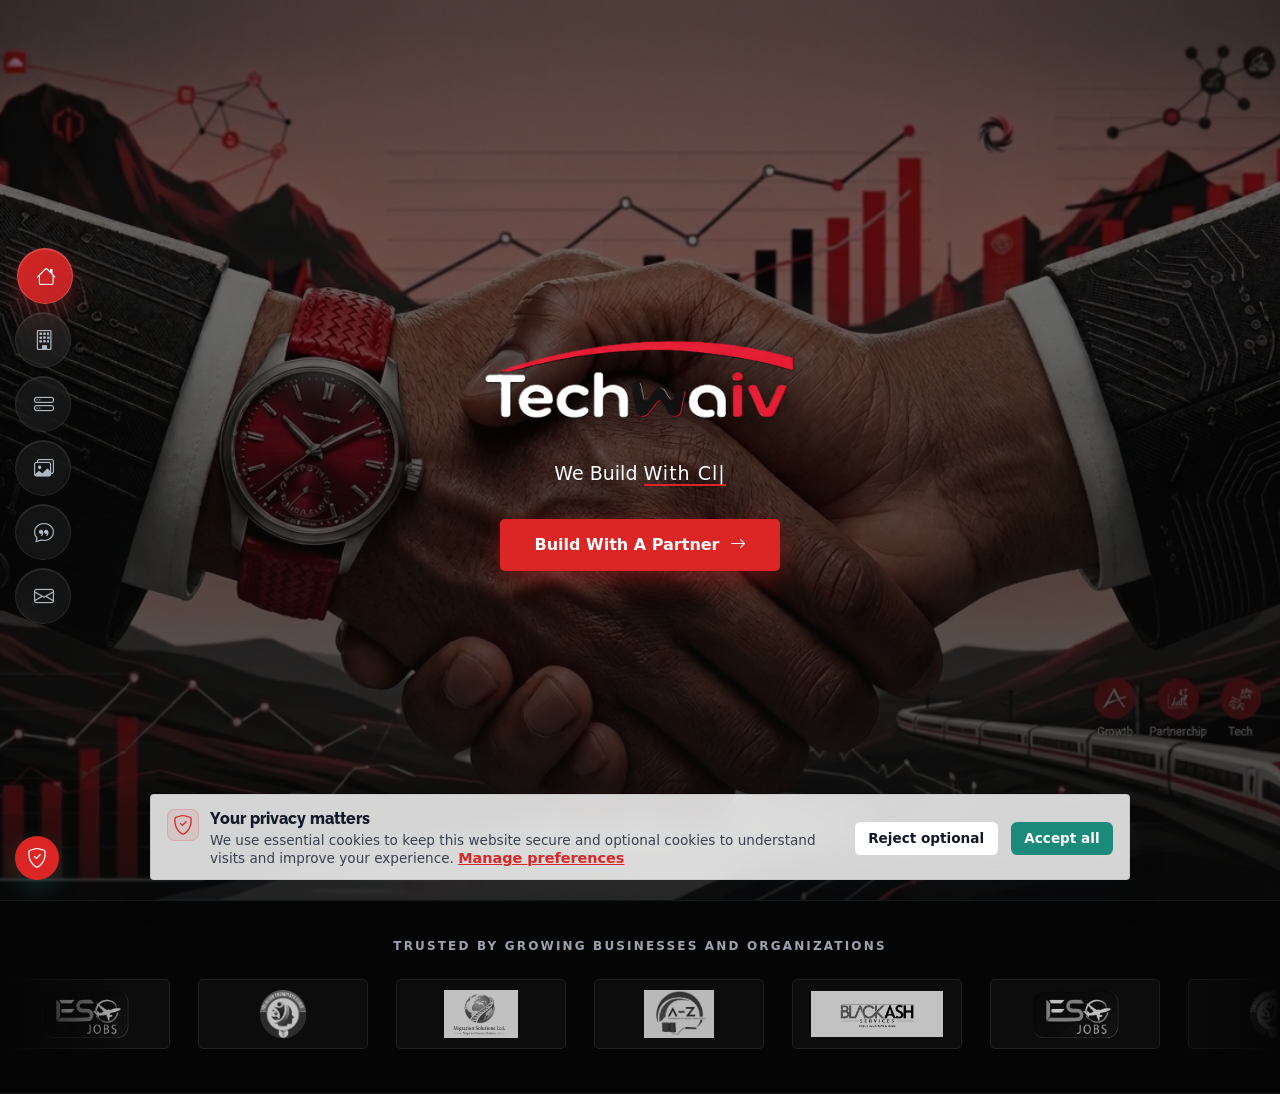
==== commit 6757b980: "full cahneg" ====
--- a/index.html
+++ b/index.html
@@ -5,15 +5,15 @@
   <meta charset="utf-8">
   <meta content="width=device-width, initial-scale=1.0" name="viewport">
 
-  <title>TechWaiv | Waiv Technologies.</title>
+  <title>TechWaiv | Trusted Growth Partner</title>
 
   <meta
     name="description"
-    content="TechWaiv is the operating brand of Waiv Technologies., a Ghana-based technology company delivering websites, custom software, digital products and business systems."
+    content="TechWaiv is a trusted growth partner helping businesses move with clarity, confidence, and measurable results."
   >
 
   <meta name="keywords"
-    content="TechWaiv, Waiv TechnologiesGhana software company, web development, custom software, UI UX, digital products">
+    content="TechWaiv, Waiv Technologies, trusted growth partner, business strategy, digital delivery, partnership, results">
 
   <!-- Favicons -->
   <link href="assets/img/logo.png" rel="icon" type="image/png">
@@ -435,18 +435,16 @@
             </div>
       
             <p style="font-size: 19px;">
-              We build
+              We Build 
               <span
                 class="typed"
-                data-typed-items="Websites, Custom Software, Digital Products, Business Systems">
-                Websites
+                data-typed-items="With Confidence,Lasting Partnerships,Tomorrow's Solutions">
+                 With Clarity
               </span>
             </p>
 
-            
-
             <a href="contact.html" class="hero-btn">
-              Start a Project
+              Build With A Partner
               <i class="bi bi-arrow-right"></i>
             </a>
 
@@ -502,7 +500,7 @@
     </section>
 
 
-
+    <div class="index-visual-hide">
 
     <!-- =========================
          ABOUT
@@ -1120,6 +1118,8 @@
 
     </section>
 
+    
+
   </main>
 
 
@@ -1196,6 +1196,7 @@
     </div>
   </footer>
 
+</div>
 
   <!-- Scroll Top -->
   <a
--- a/assets/css/main.css
+++ b/assets/css/main.css
@@ -393,6 +393,7 @@
 }
 
 @media (max-width: 1199px) {
+ 
   .header {
     background: rgba(15, 23, 42, 0.44);
     backdrop-filter: blur(18px) saturate(140%);
@@ -409,6 +410,7 @@
     display: flex;
   }
 
+
   .navmenu {
     padding-top: 72px;
   }
@@ -418,6 +420,7 @@
     padding: 10px 14px 16px;
   }
 
+  
   .navmenu a,
   .navmenu a:focus {
     width: 100%;
@@ -524,6 +527,7 @@
     display: none;
   }
 }
+
 
 /*--------------------------------------------------------------
 # Global Footer
@@ -1159,6 +1163,14 @@
   border-bottom: 1px solid rgba(255, 255, 255, 0.08);
   padding: 36px 0 44px 0;
   overflow: hidden;
+}
+
+.index-visual-hide {
+  display: none !important;
+}
+
+body.index-page main + footer {
+  display: none !important;
 }
 
 .trusted-by-header {
@@ -2314,6 +2326,36 @@
   font-size: 20px;
   margin-right: 8px;
   color: var(--accent-color);
+}
+
+@media (max-width: 767px) {
+  .service-details .service-box {
+    padding: 16px 14px;
+  }
+
+  .service-details .services-list a {
+    padding: 12px 14px;
+    min-height: 48px;
+    width: 100%;
+  }
+
+  .service-details .services-list a span {
+    line-height: 1.4;
+    white-space: normal;
+  }
+
+  .service-details .help-box {
+    padding: 24px 14px;
+  }
+
+  .service-details h3 {
+    font-size: 1.6rem;
+    scroll-margin-top: 90px;
+  }
+
+  .service-details .ps-lg-5 {
+    padding-left: 0 !important;
+  }
 }
 
 /* sidebar scrollbar */
@@ -2916,7 +2958,7 @@
     width: auto;
     max-width: none;
     transform: translate(0, 0);
-    padding: 1.1rem;
+    padding: 0.9rem;
   }
 
   .cookie-consent-banner.is-visible {
@@ -2926,17 +2968,32 @@
   .cookie-consent-content {
     flex-direction: column;
     align-items: stretch;
+    gap: 0.8rem;
   }
 
   .cookie-consent-copy {
     flex-direction: column;
     align-items: flex-start;
+    width: 100%;
+  }
+
+  .cookie-consent-text {
+    max-width: none;
   }
 
   .cookie-consent-actions {
     width: 100%;
-    justify-content: space-between;
+    justify-content: stretch;
     flex-wrap: wrap;
+    gap: 0.45rem;
+  }
+
+  .cookie-consent-actions .cookie-btn {
+    flex: 1 1 140px;
+    min-width: 0;
+    white-space: normal;
+    line-height: 1.2;
+    padding: 0.7rem 0.75rem;
   }
 
   .cookie-consent-buttons {
@@ -2952,12 +3009,67 @@
     padding: 1.25rem;
   }
 
+  .cookie-settings-footer {
+    flex-wrap: wrap;
+    justify-content: stretch;
+  }
+
+  .cookie-settings-footer .cookie-btn {
+    flex: 1 1 170px;
+    min-width: 0;
+    max-width: 100%;
+    white-space: normal;
+  }
+
   .cookie-settings-item {
     align-items: flex-start;
   }
 
   .cookie-settings-header {
     align-items: center;
+  }
+
+  .service-details .service-box {
+    padding: 16px 14px;
+  }
+
+  .service-details .services-list a {
+    padding: 12px 14px;
+    min-height: 48px;
+  }
+
+  .service-details .services-list a span {
+    line-height: 1.4;
+    white-space: normal;
+  }
+
+  .service-details .download-catalog a span {
+    line-height: 1.4;
+  }
+
+  .service-details .help-box {
+    padding: 24px 14px;
+  }
+
+  .service-details .col-lg-4 {
+    position: static;
+    top: auto;
+    max-height: none;
+    overflow: visible;
+  }
+
+  .service-details [id],
+  .service-details section[id] {
+    scroll-margin-top: 90px;
+  }
+
+  .service-details h3 {
+    font-size: 1.6rem;
+    scroll-margin-top: 90px;
+  }
+
+  .service-details .ps-lg-5 {
+    padding-left: 0 !important;
   }
 }
 
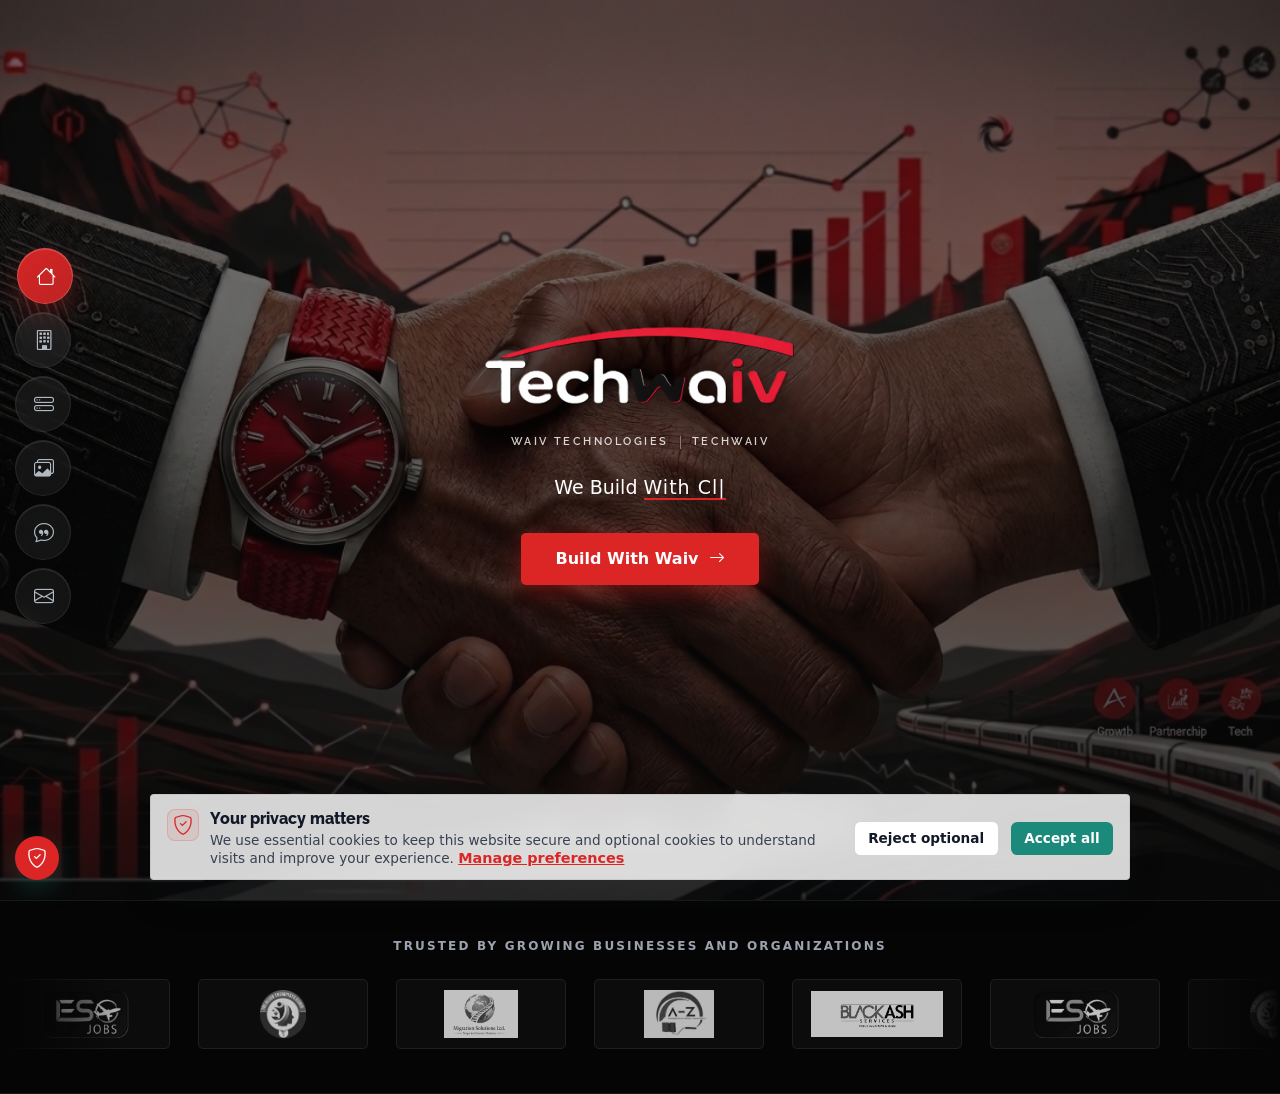
==== commit f5f2e081: "brand" ====
--- a/index.html
+++ b/index.html
@@ -16,7 +16,7 @@
     content="TechWaiv, Waiv Technologies, trusted growth partner, business strategy, digital delivery, partnership, results">
 
   <!-- Favicons -->
-  <link href="assets/img/logo.png" rel="icon" type="image/png">
+  <link href="assets/img/apple-touch-icon.png" rel="icon" type="image/png">
 
   <!-- Google Fonts -->
   <link href="https://fonts.googleapis.com" rel="preconnect">
@@ -433,18 +433,24 @@
             <div class="hero-logo-wrapper text-center w-275">
               <img src="assets/img/logo.png" alt="TechWaiv Logo" class="hero-logo-img mx-auto">
             </div>
+
+            <div class="brand-identity" aria-label="Waiv Technologies, TechWaiv brand identity">
+              <span class="brand-short">Waiv Technologies</span>
+              <span class="brand-divider">|</span>
+              <span class="brand-short">TechWaiv</span>
+            </div>
       
             <p style="font-size: 19px;">
               We Build 
               <span
                 class="typed"
-                data-typed-items="With Confidence,Lasting Partnerships,Tomorrow's Solutions">
+                data-typed-items="With Confidence,Lasting Partnerships,Tomorrow's Solutions,Scalable Systems">
                  With Clarity
               </span>
             </p>
 
             <a href="contact.html" class="hero-btn">
-              Build With A Partner
+              Build With Waiv
               <i class="bi bi-arrow-right"></i>
             </a>
 
@@ -589,7 +595,7 @@
                   <li>
                     <i class="bi bi-chevron-right"></i>
                     <strong>Status:</strong>
-                    <span>Open for New Projects</span>
+                    <span>Open for New Journeys</span>
                   </li>
 
                 </ul>
@@ -1135,7 +1141,8 @@
               <a href="index.html" class="logo-link" aria-label="TechWaiv home">
                 <img src="assets/img/logo.png" alt="TechWaiv Logo" class="footer-logo-img">
               </a>
-              <p>Waiv Technologies. — technology, delivered with process.</p>
+              <p class="footer-brand-name">Waiv Technologies</p>
+              <p class="footer-brand-short">TechWaiv</p>
             <div class="social-links">
               <a href="#" aria-label="TechWaiv on X"><i class="bi bi-twitter-x"></i></a>
               <a href="#" aria-label="TechWaiv on Facebook"><i class="bi bi-facebook"></i></a>
--- a/assets/css/main.css
+++ b/assets/css/main.css
@@ -592,6 +592,23 @@
   max-width: 360px;
 }
 
+.footer-brand-name {
+  margin: 0 0 6px !important;
+  color: rgba(255, 255, 255, 0.96) !important;
+  font-size: 0.82rem !important;
+  font-weight: 700 !important;
+  letter-spacing: 0.16em !important;
+  text-transform: uppercase !important;
+}
+
+.footer-brand-short {
+  margin: 0 0 18px !important;
+  color: rgba(255, 255, 255, 0.72) !important;
+  font-size: 0.68rem !important;
+  letter-spacing: 0.18em !important;
+  text-transform: uppercase !important;
+}
+
 .footer .footer-contact {
   margin-top: 28px;
   display: flex;
@@ -1074,6 +1091,37 @@
   margin: 0 auto !important;
   padding: 0 !important;
   filter: drop-shadow(0 4px 16px rgba(0, 0, 0, 0.7));
+}
+
+.brand-identity {
+  display: flex;
+  align-items: center;
+  justify-content: center;
+  flex-wrap: wrap;
+  gap: 10px;
+  margin: -8px auto 18px;
+  font-family: 'Raleway', sans-serif;
+}
+
+.brand-company {
+  color: rgba(255, 255, 255, 0.96);
+  font-size: 0.8rem;
+  font-weight: 700;
+  letter-spacing: 0.18em;
+  text-transform: uppercase;
+}
+
+.brand-divider {
+  color: rgba(255, 255, 255, 0.5);
+  font-size: 0.9rem;
+}
+
+.brand-short {
+  color: rgba(255, 255, 255, 0.82);
+  font-size: 0.7rem;
+  font-weight: 600;
+  letter-spacing: 0.22em;
+  text-transform: uppercase;
 }
 
 .footer-logo-img {
